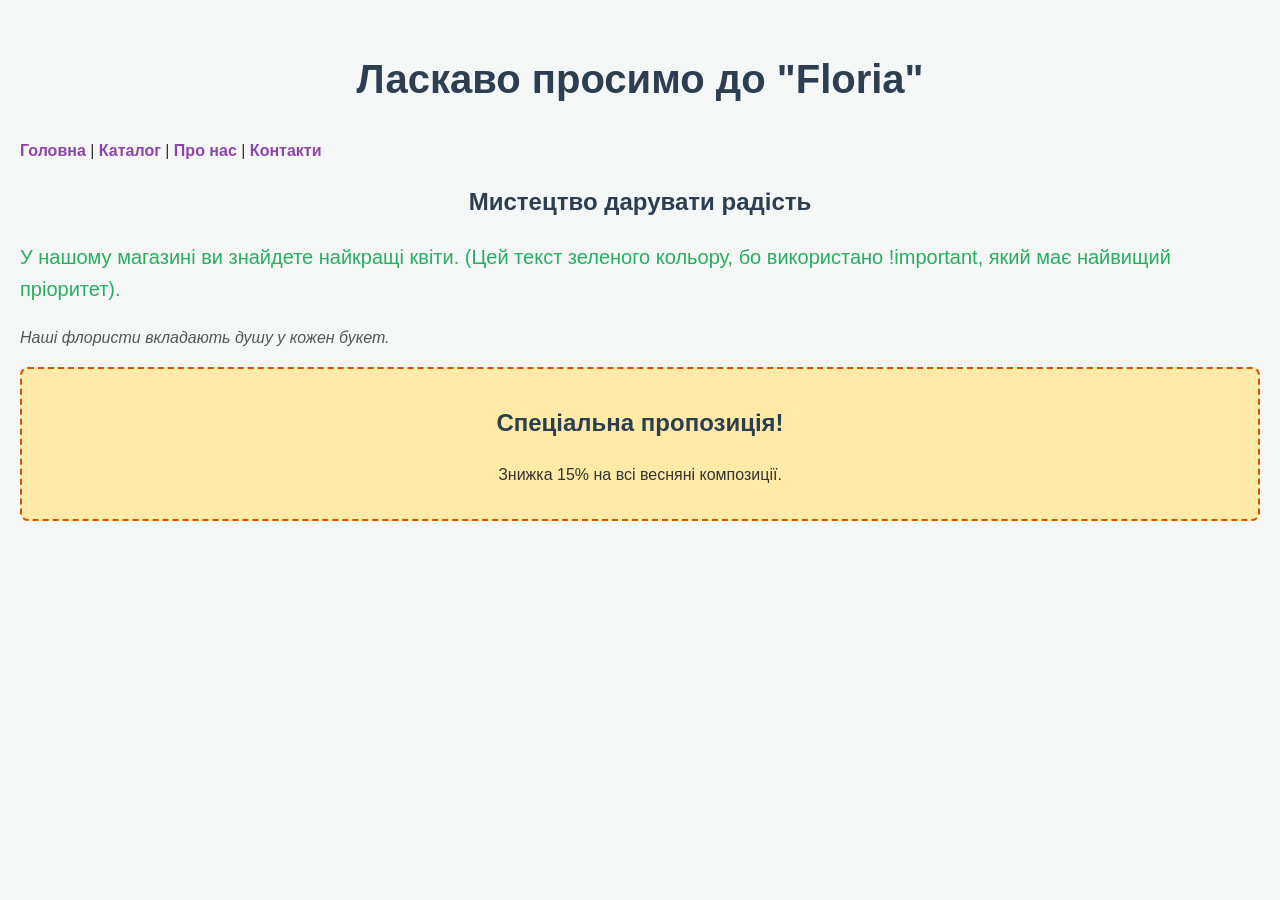
==== index.html @ 9856438f "Виконано Лабораторну 3: додано CSS стилі, налаштовано таблиці та списки" ====
<!DOCTYPE html>
<html lang="uk">
<head>
    <meta charset="UTF-8">
    <meta name="author" content="Бєляєв Родіон">
    <title>Головна — Floria</title>
    
    <link rel="stylesheet" href="style.css">
    
    <style>
        a {
            color: #8e44ad; /* Робимо посилання фіолетовими тільки на цій сторінці */
        }
    </style>
</head>
<body>
    <header>
        <h1>Ласкаво просимо до "Floria"</h1>
        <nav>
            <a href="index.html">Головна</a> | 
            <a href="catalog.html">Каталог</a> | 
            <a href="about.html">Про нас</a> | 
            <a href="contacts.html">Контакти</a>
        </nav>
    </header>
    <main>
        <section>
            <h2>Мистецтво дарувати радість</h2>
            
            <p style="color: #27ae60 !important; font-size: 20px;">
                У нашому магазині ви знайдете найкращі квіти. (Цей текст зеленого кольору, бо використано !important, який має найвищий пріоритет).
            </p>
            
            <p class="highlight-text">Наші флористи вкладають душу у кожен букет.</p>
        </section>

        <section id="special-offer">
            <h2>Спеціальна пропозиція!</h2>
            <p>Знижка 15% на всі весняні композиції.</p>
        </section>
    </main>
</body>
</html>
---- style.css ----
/* =========================================
   ЗАВДАННЯ 1: Базові стилі та селектори
   ========================================= */

/* Селектор тегу (налаштування фону та тіла сторінки) */
body {
    background-color: #f4f7f6; /* Колір фону */
    font-family: 'Segoe UI', Tahoma, Geneva, Verdana, sans-serif; /* Шрифт */
    line-height: 1.6; /* Міжрядковий інтервал */
    color: #333333;
    margin: 0;
    padding: 20px;
}

/* Селектор заголовків */
h1, h2 {
    text-align: center; /* Вирівнювання по центру */
    color: #2c3e50;
}

h1 {
    font-size: 2.5em; /* Розмір шрифту */
}

/* Зовнішні стилі для посилань */
a {
    color: #2980b9;
    text-decoration: none;
    font-weight: bold;
}

a:hover {
    color: #e74c3c;
    text-decoration: underline;
}

/* Селектор унікального ідентифікатора (ID) */
#special-offer {
    background-color: #ffeaa7;
    border: 2px dashed #d35400;
    padding: 15px;
    border-radius: 8px;
    text-align: center;
}

/* Селектор класу */
.highlight-text {
    font-style: italic;
    color: #555555;
}


/* =========================================
   ЗАВДАННЯ 2: Оформлення списків та таблиць
   ========================================= */

/* Маркований список */
ul {
    list-style-type: square; /* Квадратні маркери */
    background-color: #e8f4f8; /* Фон списку */
    padding: 20px 40px; /* Заповнення (внутрішні відступи) */
    margin: 15px 0; /* Поля (зовнішні відступи) */
    border-left: 5px solid #3498db; /* Межа зліва */
}

/* Нумерований список */
ol {
    background-color: #fff3e0;
    padding: 20px 40px;
    border: 1px solid #ffb74d; /* Суцільна межа */
    border-radius: 8px;
}

/* Список визначень */
dl {
    margin: 20px 0;
    padding: 15px;
    background-color: #e8f5e9;
    border: 2px solid #4caf50;
}

/* Таблиця */
table {
    width: 80%;
    margin: 20px auto;
    border-collapse: collapse; /* Об'єднання подвійних ліній сітки */
    background-color: #ffffff;
    box-shadow: 0 4px 8px rgba(0,0,0,0.1);
}

th, td {
    border: 1px solid #bdc3c7; /* Межі комірок */
    padding: 15px; /* Заповнення комірок */
    text-align: center;
}

th {
    background-color: #34495e; /* Фон шапки таблиці */
    color: #ffffff;
    font-size: 1.2em;
}
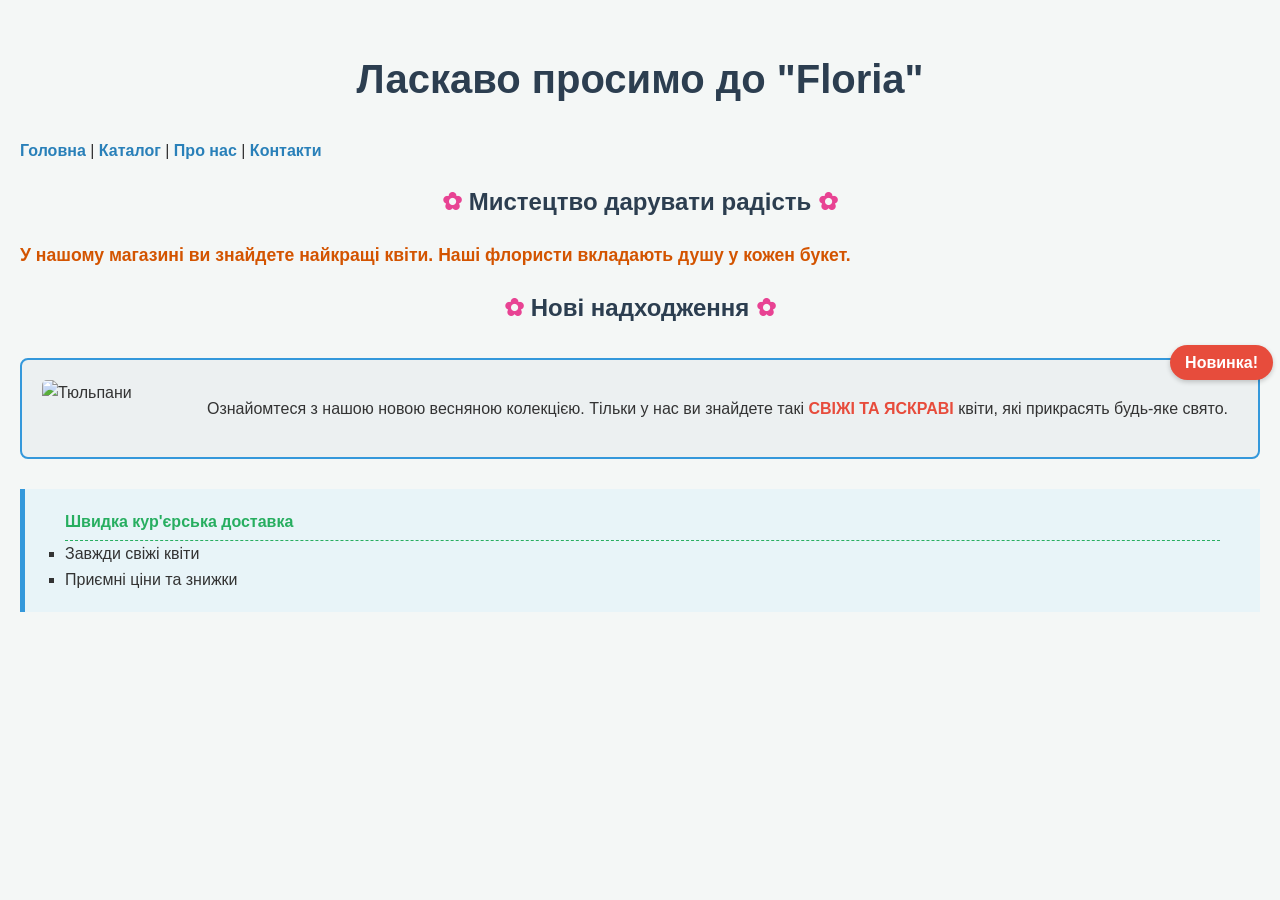
==== commit f06d2625: "Виконано Лабораторну 5: додано позиціонування, float, псевдокласи та псевдоелементи" ====
--- a/index.html
+++ b/index.html
@@ -26,17 +26,30 @@
     <main>
         <section>
             <h2>Мистецтво дарувати радість</h2>
-            
-            <p style="color: #27ae60 !important; font-size: 20px;">
-                У нашому магазині ви знайдете найкращі квіти. (Цей текст зеленого кольору, бо використано !important, який має найвищий пріоритет).
-            </p>
-            
-            <p class="highlight-text">Наші флористи вкладають душу у кожен букет.</p>
+            <p>У нашому магазині ви знайдете найкращі квіти. Наші флористи вкладають душу у кожен букет.</p>
         </section>
 
-        <section id="special-offer">
-            <h2>Спеціальна пропозиція!</h2>
-            <p>Знижка 15% на всі весняні композиції.</p>
+        <section class="new-arrivals">
+            <h2>Нові надходження</h2>
+            
+            <div class="promo-box">
+                <div class="badge">Новинка!</div>
+                
+                <img src="tulips.jpg" class="float-img" alt="Тюльпани">
+                
+                <p>
+                    Ознайомтеся з нашою новою весняною колекцією. Тільки у нас ви знайдете такі 
+                    <span class="text-accent">свіжі та яскраві</span> 
+                    квіти, які прикрасять будь-яке свято.
+                </p>
+                <div class="clearfix"></div>
+            </div>
+
+            <ul class="features-list">
+                <li>Швидка кур'єрська доставка</li>
+                <li>Завжди свіжі квіти</li>
+                <li>Приємні ціни та знижки</li>
+            </ul>
         </section>
     </main>
 </body>
--- a/style.css
+++ b/style.css
@@ -98,4 +98,119 @@
     background-color: #34495e; /* Фон шапки таблиці */
     color: #ffffff;
     font-size: 1.2em;
+} /* =========================================
+   ЗАВДАННЯ 1: Складні селектори (Лаба 4)
+   ========================================= */
+
+/* 1. СУСІДНІЙ СЕЛЕКТОР (+) 
+   Застосується ТІЛЬКИ до абзацу <p>, який йде ОДРАЗУ після <h2> */
+h2 + p {
+    font-weight: bold;
+    color: #d35400; /* Зробимо його помаранчевим і жирним */
+    font-size: 1.1em;
+}
+
+/* 2. ДОЧІРНІЙ СЕЛЕКТОР (>) 
+   Застосується ТІЛЬКИ до <p>, які є прямими нащадками (дітьми) .team-container */
+.team-container > p {
+    background-color: #e8f8f5;
+    border-left: 5px solid #1abc9c;
+    padding: 10px;
+    font-size: 18px;
+}
+
+/* 3. КОНТЕКСТНИЙ СЕЛЕКТОР (пробіл) 
+   Застосується до ВСІХ <p> всередині .team-container, незалежно від глибини (як дочірніх, так і тих, що в .inner-box) */
+.team-container p {
+    font-family: 'Courier New', Courier, monospace; /* Змінюємо шрифт для всіх абзаців у блоці */
+    margin-bottom: 10px;
+}
+
+.inner-box {
+    border: 1px dashed #bdc3c7;
+    padding: 15px;
+    margin-top: 15px;
+}
+/* =========================================
+   ЗАВДАННЯ 1: Блочні, рядкові елементи та позиціонування (Лаба 5)
+   ========================================= */
+
+/* Рядковий елемент (inline) */
+span.text-accent {
+    color: #e74c3c;
+    font-weight: bold;
+    text-transform: uppercase;
+}
+
+/* Блочний елемент - ВІДНОСНЕ позиціонування (relative) 
+   Він залишається на своєму місці, але стає "системою координат" для дочірніх абсолютних елементів */
+.promo-box {
+    position: relative;
+    border: 2px solid #3498db;
+    padding: 20px;
+    margin: 30px 0;
+    background-color: #ecf0f1;
+    border-radius: 8px;
+}
+
+/* Блочний елемент - АБСОЛЮТНЕ позиціонування (absolute) 
+   Він "виривається" зі стандартного потоку і позиціонується відносно .promo-box */
+.badge {
+    position: absolute;
+    top: -15px; /* Виступає за верхній край на 15 пікселів */
+    right: -15px; /* Виступає за правий край на 15 пікселів */
+    background-color: #e74c3c;
+    color: white;
+    padding: 5px 15px;
+    border-radius: 20px;
+    font-weight: bold;
+    box-shadow: 0 2px 5px rgba(0,0,0,0.2);
+}
+
+/* ПЛАВАЮЧИЙ елемент (float) */
+.float-img {
+    float: left; /* Притискається до лівого краю, а текст обтікає його праворуч */
+    margin-right: 15px;
+    margin-bottom: 10px;
+    width: 150px;
+    border-radius: 5px;
+}
+
+/* Очищення обтікання (щоб текст нижче не налазив на плаваючий елемент) */
+.clearfix {
+    clear: both;
+}
+
+/* =========================================
+   Псевдокласи для посилань (на прикладі навігації)
+   ========================================= */
+nav a:link { color: #2980b9; } /* Не відвідане посилання */
+nav a:visited { color: #8e44ad; } /* Відвідане посилання */
+nav a:hover { color: #c0392b; text-decoration: underline; } /* При наведенні курсору */
+nav a:active { color: #f39c12; } /* У момент кліку */
+
+/* =========================================
+   Псевдокласи структурні (:first-child)
+   ========================================= */
+/* Застосовується ТІЛЬКИ до першого елемента <li> у списку .features-list */
+.features-list li:first-child {
+    font-weight: bold;
+    color: #27ae60;
+    list-style-type: none; /* Прибираємо маркер для першого елемента */
+    padding-bottom: 5px;
+    border-bottom: 1px dashed #27ae60;
+}
+
+/* =========================================
+   Псевдоелементи (:before, :after)
+   ========================================= */
+/* Додає декоративні іконки перед і після тексту у всіх заголовках h2 */
+h2::before {
+    content: "✿ ";
+    color: #e84393;
+}
+
+h2::after {
+    content: " ✿";
+    color: #e84393;
 }
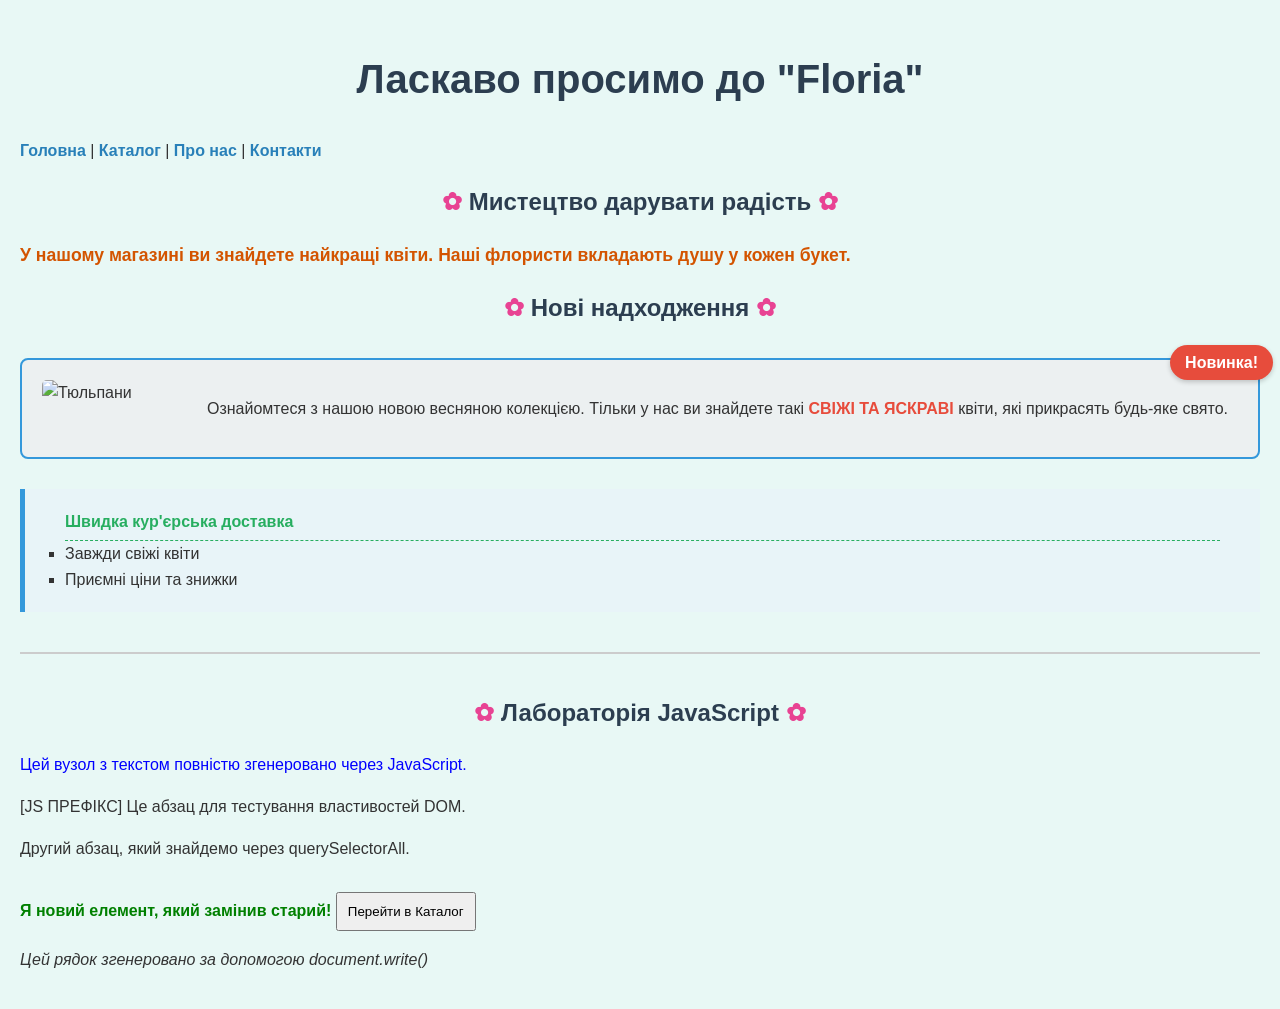
==== commit e15cd0a8: "Виконано Лабораторну 6: додано JavaScript, DOM маніпуляції та BOM" ====
--- a/index.html
+++ b/index.html
@@ -51,6 +51,30 @@
                 <li>Приємні ціни та знижки</li>
             </ul>
         </section>
+        <section id="js-zone" style="margin-top: 40px; border-top: 2px solid #ccc; padding-top: 20px;">
+            <h2 id="js-title">Лабораторія JavaScript</h2>
+            <p class="js-para">Це абзац для тестування властивостей DOM.</p>
+            <p class="js-para">Другий абзац, який знайдемо через querySelectorAll.</p>
+            
+            <div id="replace-box">Цей блок скоро буде замінено магією JS.</div>
+            <div id="remove-box">Цей блок буде безслідно видалено.</div>
+            
+            <button id="redirect-btn" style="margin-top: 15px; padding: 10px;">Перейти в Каталог</button>
+        </section>
+
+        <script>
+            // Використання document.write (пишемо прямо в потік HTML)
+            document.write("<p><em>Цей рядок згенеровано за допомогою document.write()</em></p>");
+            
+            // Завдання: alert, confirm, prompt
+            if (confirm("Бажаєте запустити скрипти на цій сторінці?")) {
+                let guestName = prompt("Як до вас звертатися?", "Гість");
+                alert("Вітаємо, " + guestName + "! JS успішно активовано.");
+            } else {
+                alert("Скрипти працюватимуть у фоновому режимі.");
+            }
+        </script>
     </main>
+    <script src="script.js"></script>
 </body>
 </html>
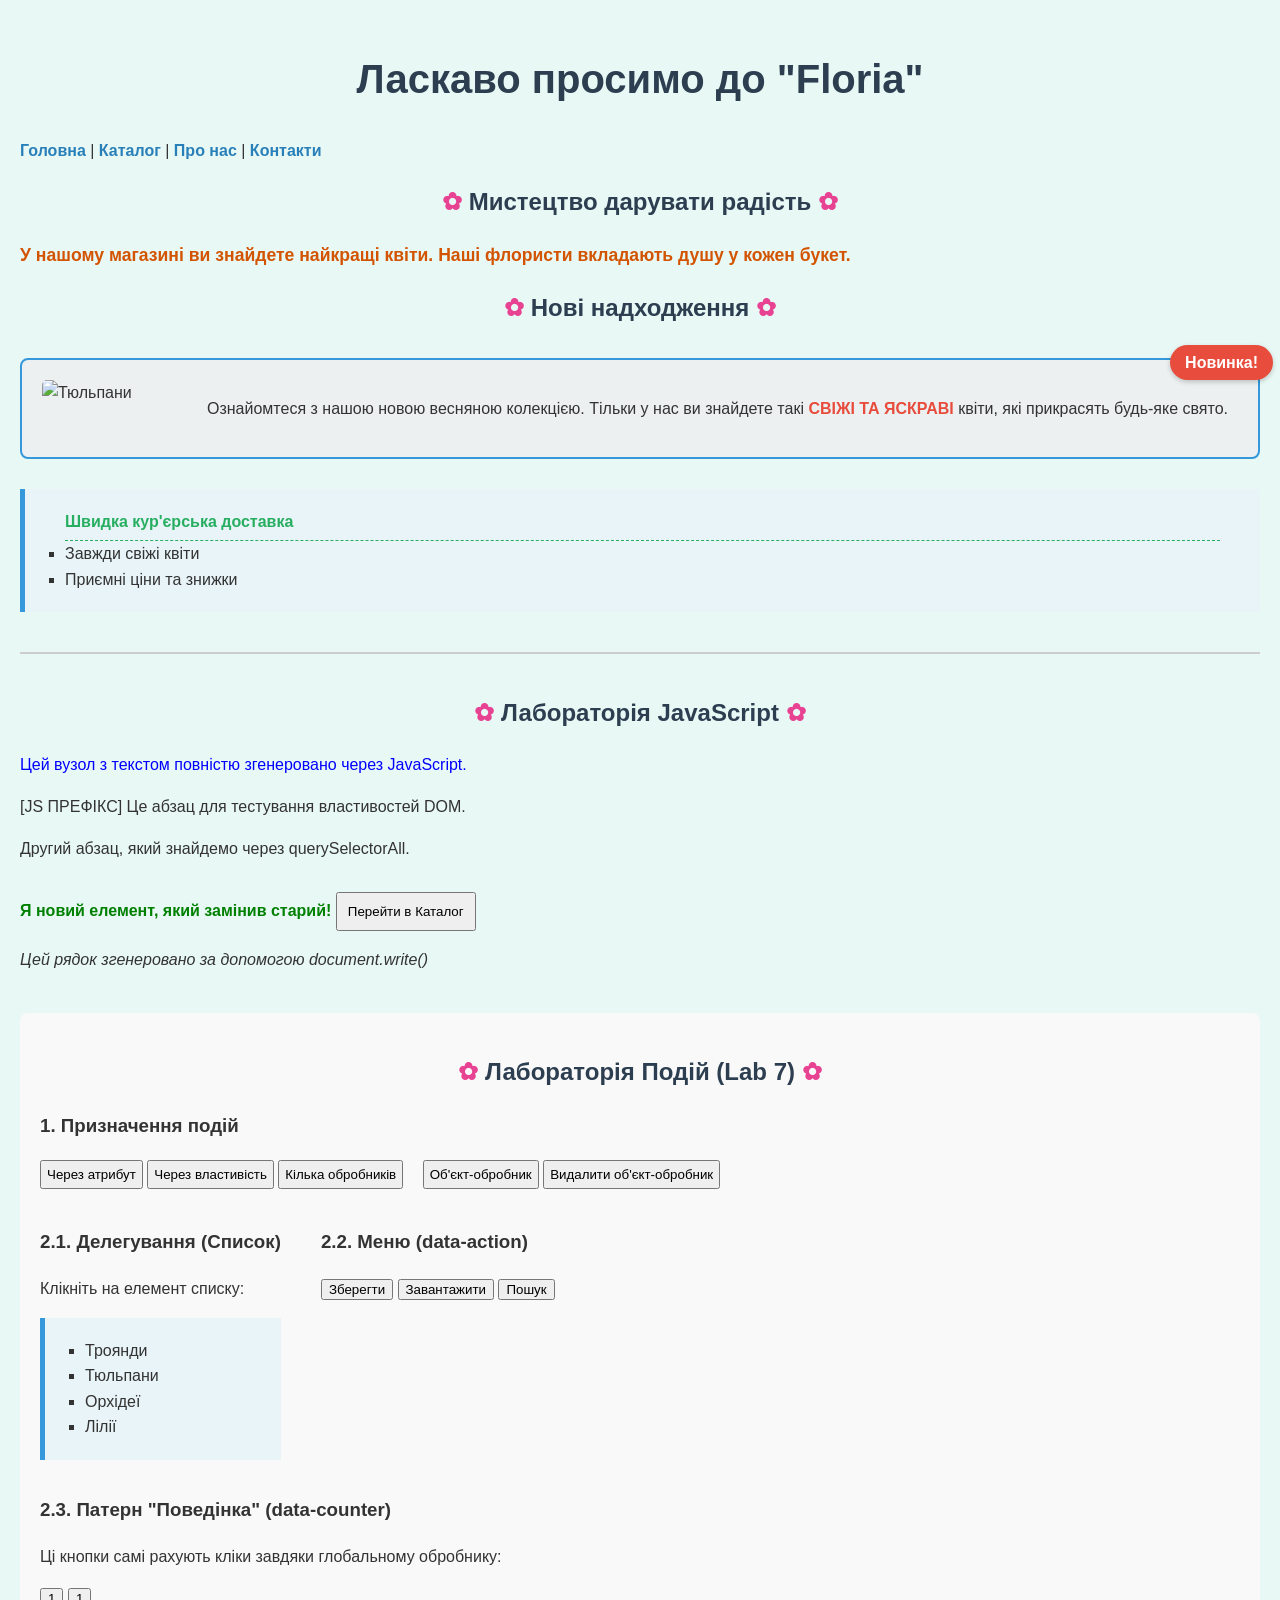
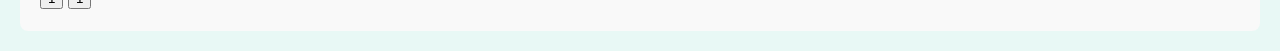
==== commit d659e5c2: "Виконано Лабораторну 7: події, обробники та делегування" ====
--- a/index.html
+++ b/index.html
@@ -74,6 +74,48 @@
                 alert("Скрипти працюватимуть у фоновому режимі.");
             }
         </script>
+        <section id="events-zone" style="margin-top: 40px; padding: 20px; background-color: #f9f9f9; border-radius: 8px;">
+            <h2>Лабораторія Подій (Lab 7)</h2>
+
+            <div style="margin-bottom: 20px;">
+                <h3>1. Призначення подій</h3>
+                <button onclick="inlineHandler()" style="padding: 5px;">Через атрибут</button>
+                <button id="btn-prop" style="padding: 5px;">Через властивість</button>
+                <button id="btn-multi" style="padding: 5px;">Кілька обробників</button>
+                
+                <button id="btn-obj" style="padding: 5px; margin-left: 15px;">Об'єкт-обробник</button>
+                <button id="btn-remove-obj" style="padding: 5px;">Видалити об'єкт-обробник</button>
+            </div>
+
+            <div style="display: flex; gap: 40px;">
+                <div>
+                    <h3>2.1. Делегування (Список)</h3>
+                    <p>Клікніть на елемент списку:</p>
+                    <ul id="flowers-list" style="cursor: pointer; user-select: none;">
+                        <li>Троянди</li>
+                        <li>Тюльпани</li>
+                        <li>Орхідеї</li>
+                        <li>Лілії</li>
+                    </ul>
+                </div>
+
+                <div>
+                    <h3>2.2. Меню (data-action)</h3>
+                    <div id="action-menu">
+                        <button data-action="save">Зберегти</button>
+                        <button data-action="load">Завантажити</button>
+                        <button data-action="search">Пошук</button>
+                    </div>
+                </div>
+            </div>
+
+            <div style="margin-top: 20px;">
+                <h3>2.3. Патерн "Поведінка" (data-counter)</h3>
+                <p>Ці кнопки самі рахують кліки завдяки глобальному обробнику:</p>
+                <button data-counter>1</button>
+                <button data-counter>1</button>
+            </div>
+        </section>
     </main>
     <script src="script.js"></script>
 </body>
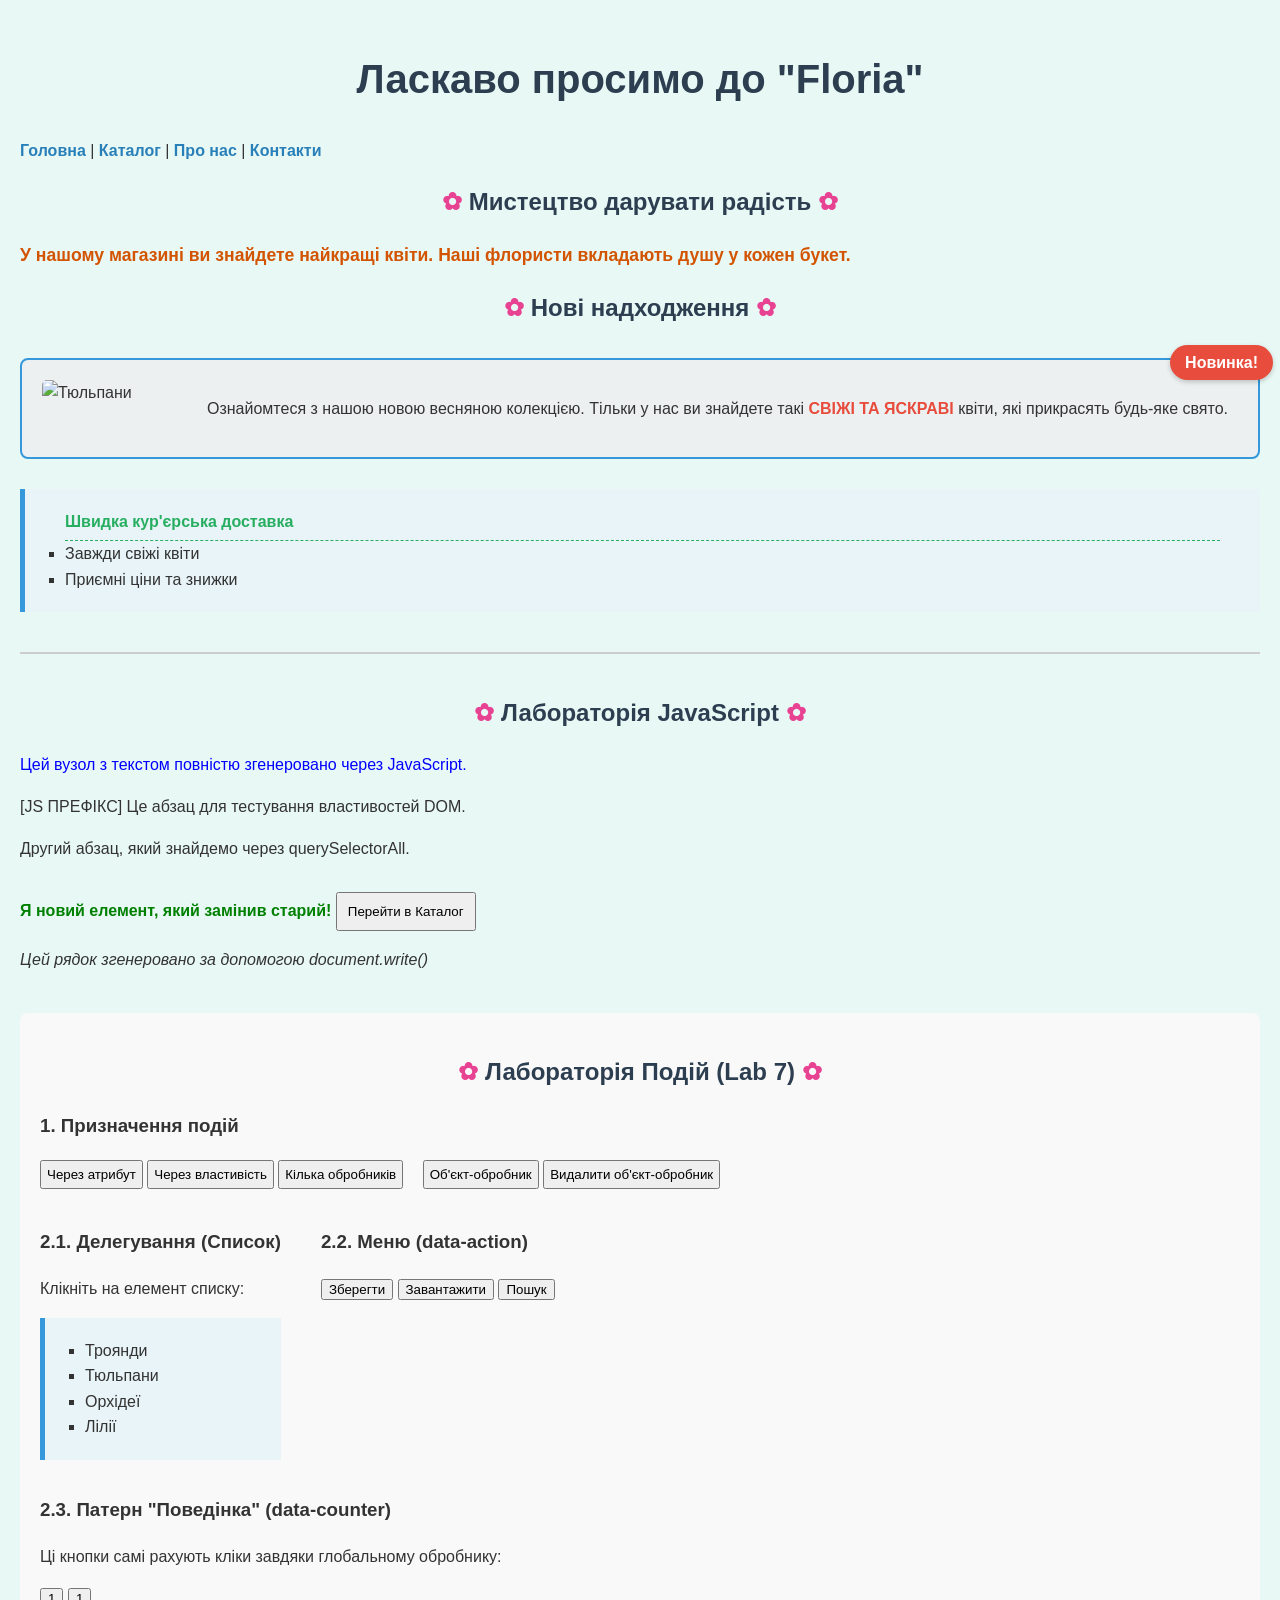
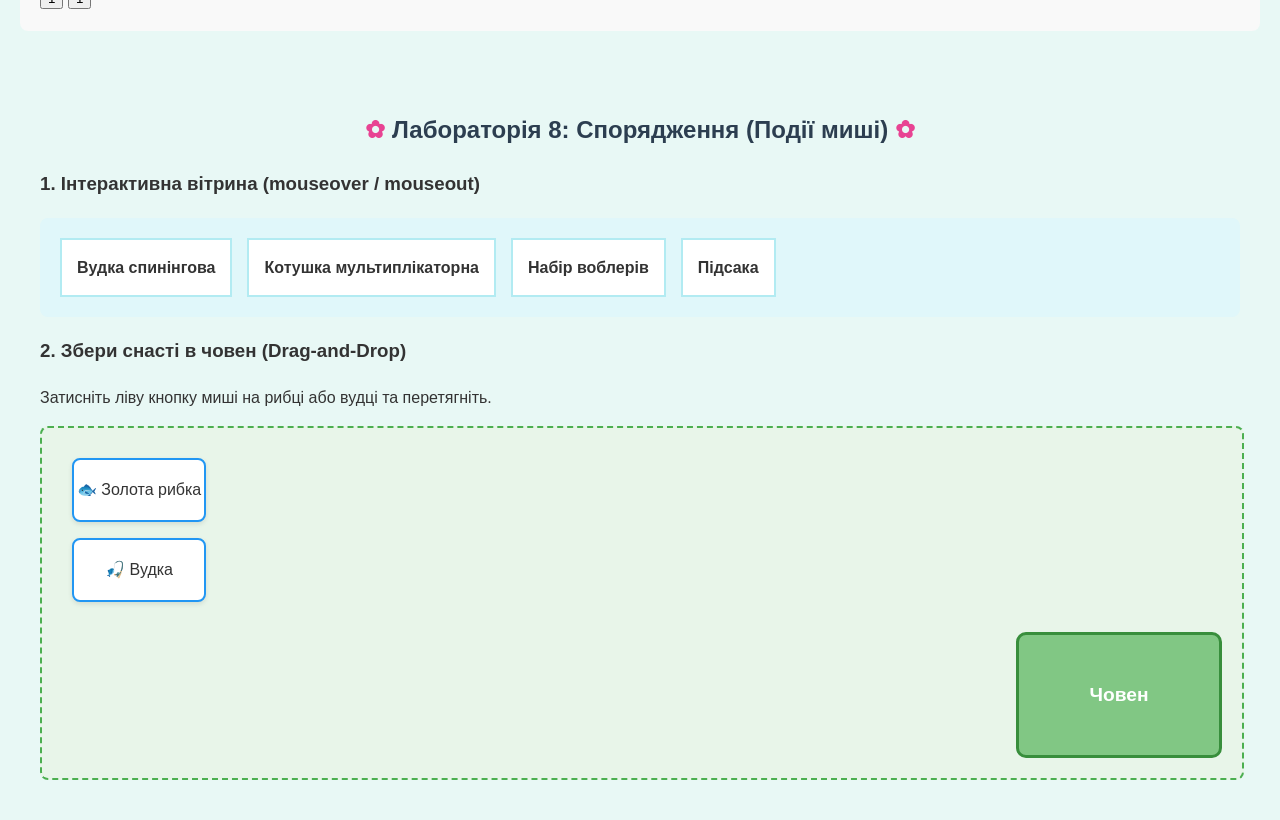
==== commit 6bd439d0: "Виконано Лабораторну 8: події миші та власна реалізація Drag-and-Drop" ====
--- a/index.html
+++ b/index.html
@@ -119,4 +119,24 @@
     </main>
     <script src="script.js"></script>
 </body>
+<section id="mouse-events-zone" style="margin-top: 40px; padding: 20px;">
+            <h2>Лабораторія 8: Спорядження (Події миші)</h2>
+            
+            <h3>1. Інтерактивна вітрина (mouseover / mouseout)</h3>
+            <div id="tackle-grid" class="tackle-grid">
+                <div class="tackle-item">Вудка спинінгова</div>
+                <div class="tackle-item">Котушка мультиплікаторна</div>
+                <div class="tackle-item">Набір воблерів</div>
+                <div class="tackle-item">Підсака</div>
+            </div>
+
+            <h3>2. Збери снасті в човен (Drag-and-Drop)</h3>
+            <p>Затисніть ліву кнопку миші на рибці або вудці та перетягніть.</p>
+            
+            <div id="drag-container" class="drag-container">
+                <div id="boat-zone" class="boat-zone">Човен</div>
+                <div id="draggable-fish" class="draggable-item">🐟 Золота рибка</div>
+                <div id="draggable-rod" class="draggable-item">🎣 Вудка</div>
+            </div>
+        </section>
 </html>
--- a/style.css
+++ b/style.css
@@ -213,4 +213,85 @@
 h2::after {
     content: " ✿";
     color: #e84393;
-}+}
+/* Клас для підсвічування елементів списку (Лаба 7) */
+.highlight {
+    background-color: #f1c40f;
+    font-weight: bold;
+    color: #2c3e50;
+    transition: 0.3s;
+}
+/* =========================================
+   ЛАБОРАТОРНА 8: Події миші
+   ========================================= */
+
+/* Стилі для вітрини */
+.tackle-grid { 
+    display: flex; 
+    gap: 15px; 
+    padding: 20px; 
+    background: #e0f7fa; 
+    border-radius: 8px;
+}
+.tackle-item { 
+    padding: 15px; 
+    background: white; 
+    border: 2px solid #b2ebf2; 
+    cursor: pointer; 
+    transition: all 0.3s ease; 
+    font-weight: bold;
+}
+/* Клас, який додаватиметься через JS при наведенні */
+.hover-active { 
+    background: #ffcc80; 
+    transform: translateY(-5px); 
+    box-shadow: 0 4px 10px rgba(0,0,0,0.2); 
+    border-color: #f57c00;
+}
+
+/* Стилі для Drag-and-Drop */
+.drag-container { 
+    position: relative; 
+    width: 100%; 
+    height: 350px; 
+    background: #e8f5e9; 
+    border: 2px dashed #4caf50; 
+    border-radius: 8px;
+    margin-top: 15px;
+    overflow: hidden; /* Щоб елементи не вилітали за межі блоку (опціонально) */
+}
+.boat-zone { 
+    position: absolute; 
+    bottom: 20px; 
+    right: 20px; 
+    width: 200px; 
+    height: 120px; 
+    background: #81c784; 
+    text-align: center; 
+    line-height: 120px; 
+    border-radius: 10px; 
+    color: white; 
+    font-size: 1.2em;
+    font-weight: bold;
+    border: 3px solid #388e3c;
+}
+.draggable-item { 
+    position: absolute; 
+    width: 130px; 
+    height: 60px; 
+    background: #fff; 
+    border: 2px solid #2196f3; 
+    border-radius: 8px; 
+    display: flex; 
+    align-items: center; 
+    justify-content: center; 
+    cursor: grab; 
+    user-select: none; /* Заборона виділення тексту при перетягуванні */
+    z-index: 10; 
+    box-shadow: 0 2px 5px rgba(0,0,0,0.1);
+}
+.draggable-item:active { cursor: grabbing; }
+
+/* Початкові позиції перетягуваних елементів */
+#draggable-fish { top: 30px; left: 30px; }
+#draggable-rod { top: 110px; left: 30px; }
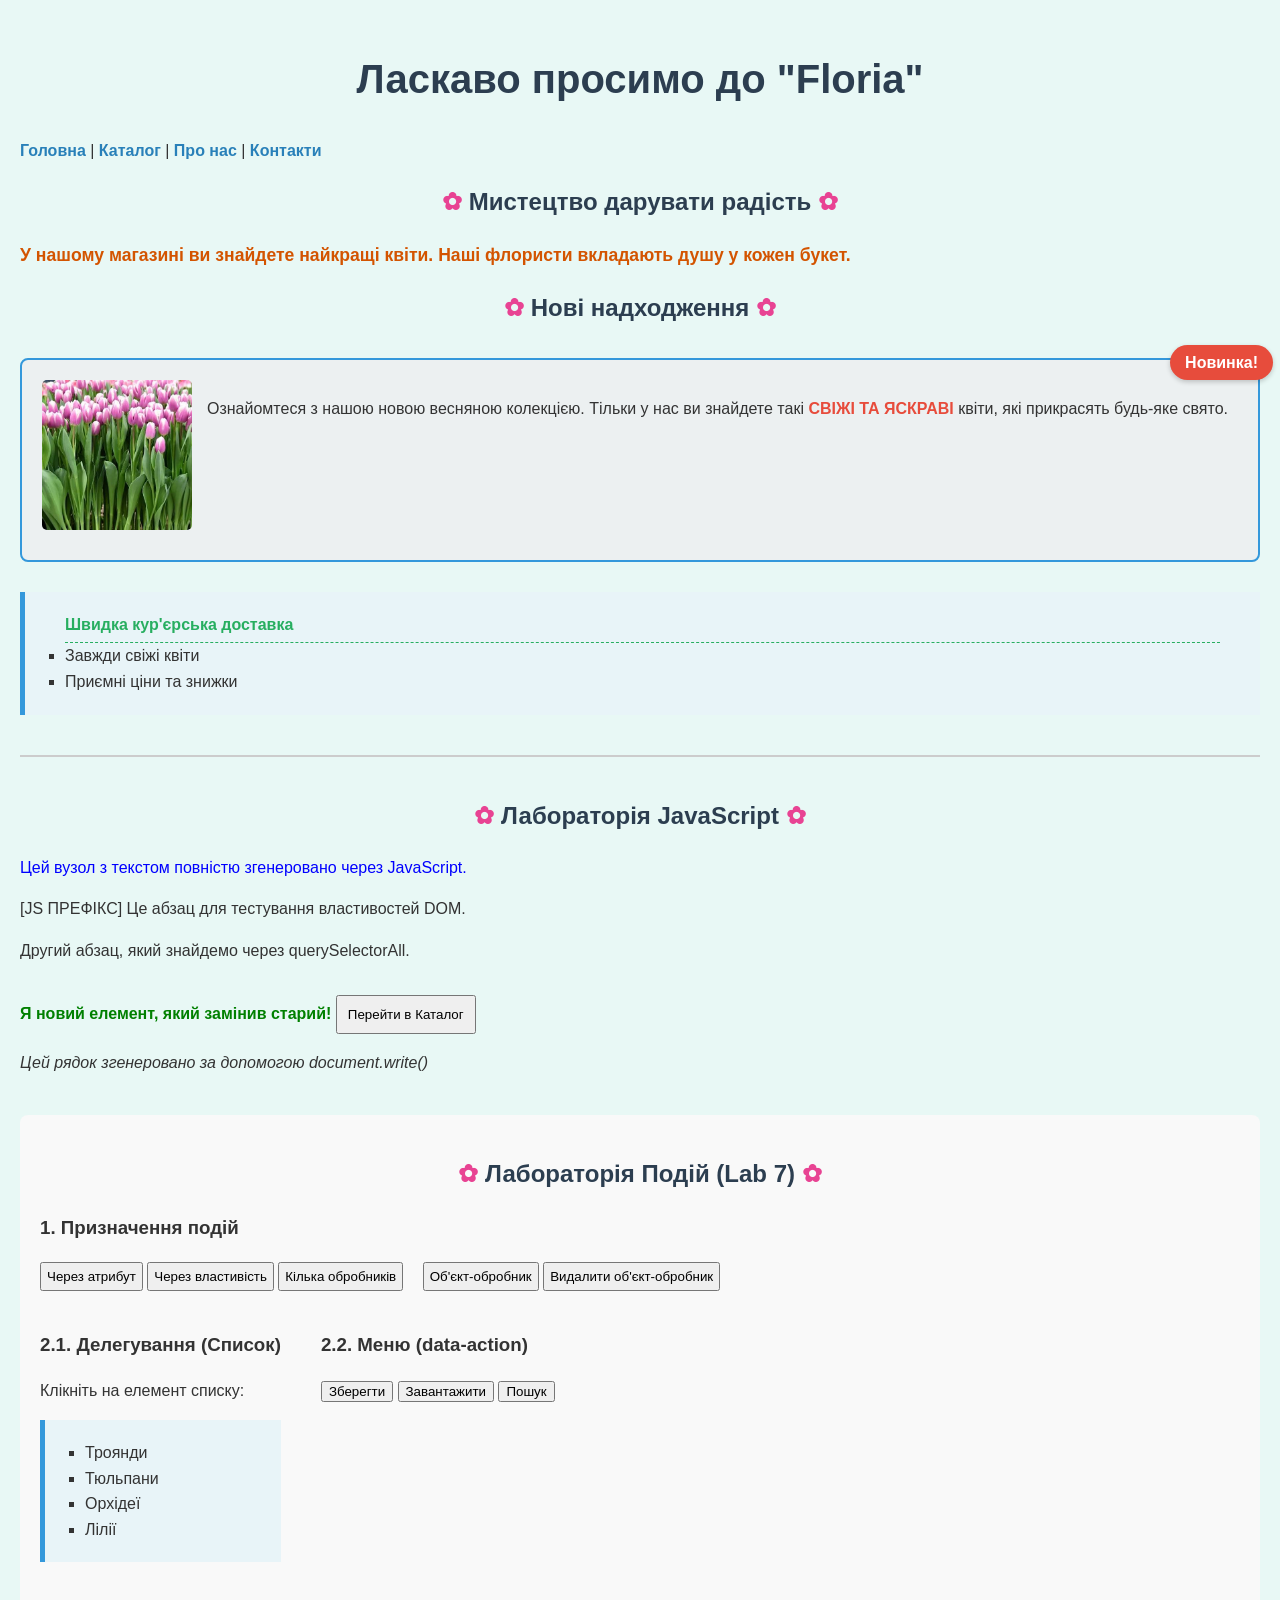
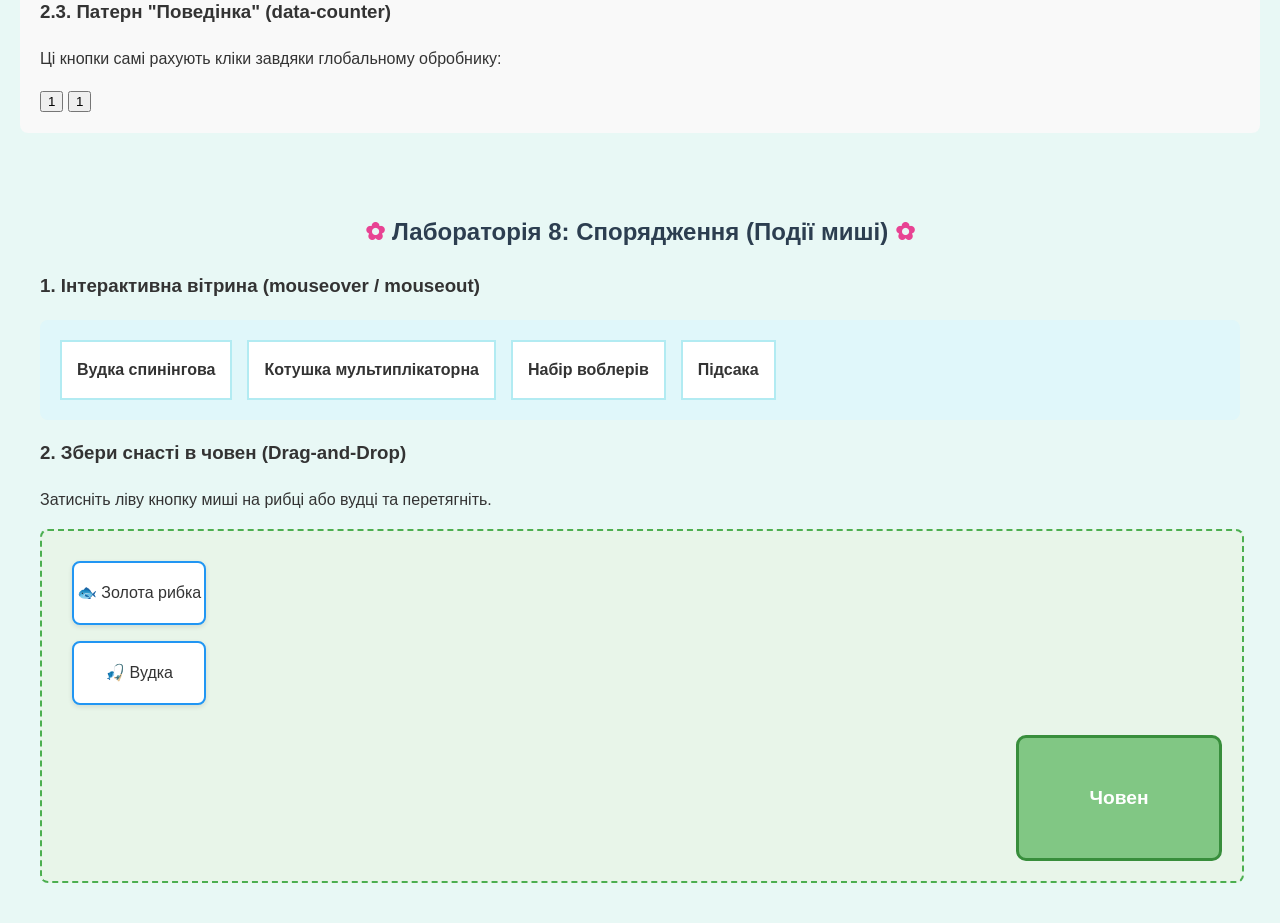
==== commit 00a5ea13: "fix" ====
--- a/index.html
+++ b/index.html
@@ -116,10 +116,7 @@
                 <button data-counter>1</button>
             </div>
         </section>
-    </main>
-    <script src="script.js"></script>
-</body>
-<section id="mouse-events-zone" style="margin-top: 40px; padding: 20px;">
+        <section id="mouse-events-zone" style="margin-top: 40px; padding: 20px;">
             <h2>Лабораторія 8: Спорядження (Події миші)</h2>
             
             <h3>1. Інтерактивна вітрина (mouseover / mouseout)</h3>
@@ -139,4 +136,7 @@
                 <div id="draggable-rod" class="draggable-item">🎣 Вудка</div>
             </div>
         </section>
+    </main>
+    <script src="script.js"></script>
+</body>
 </html>
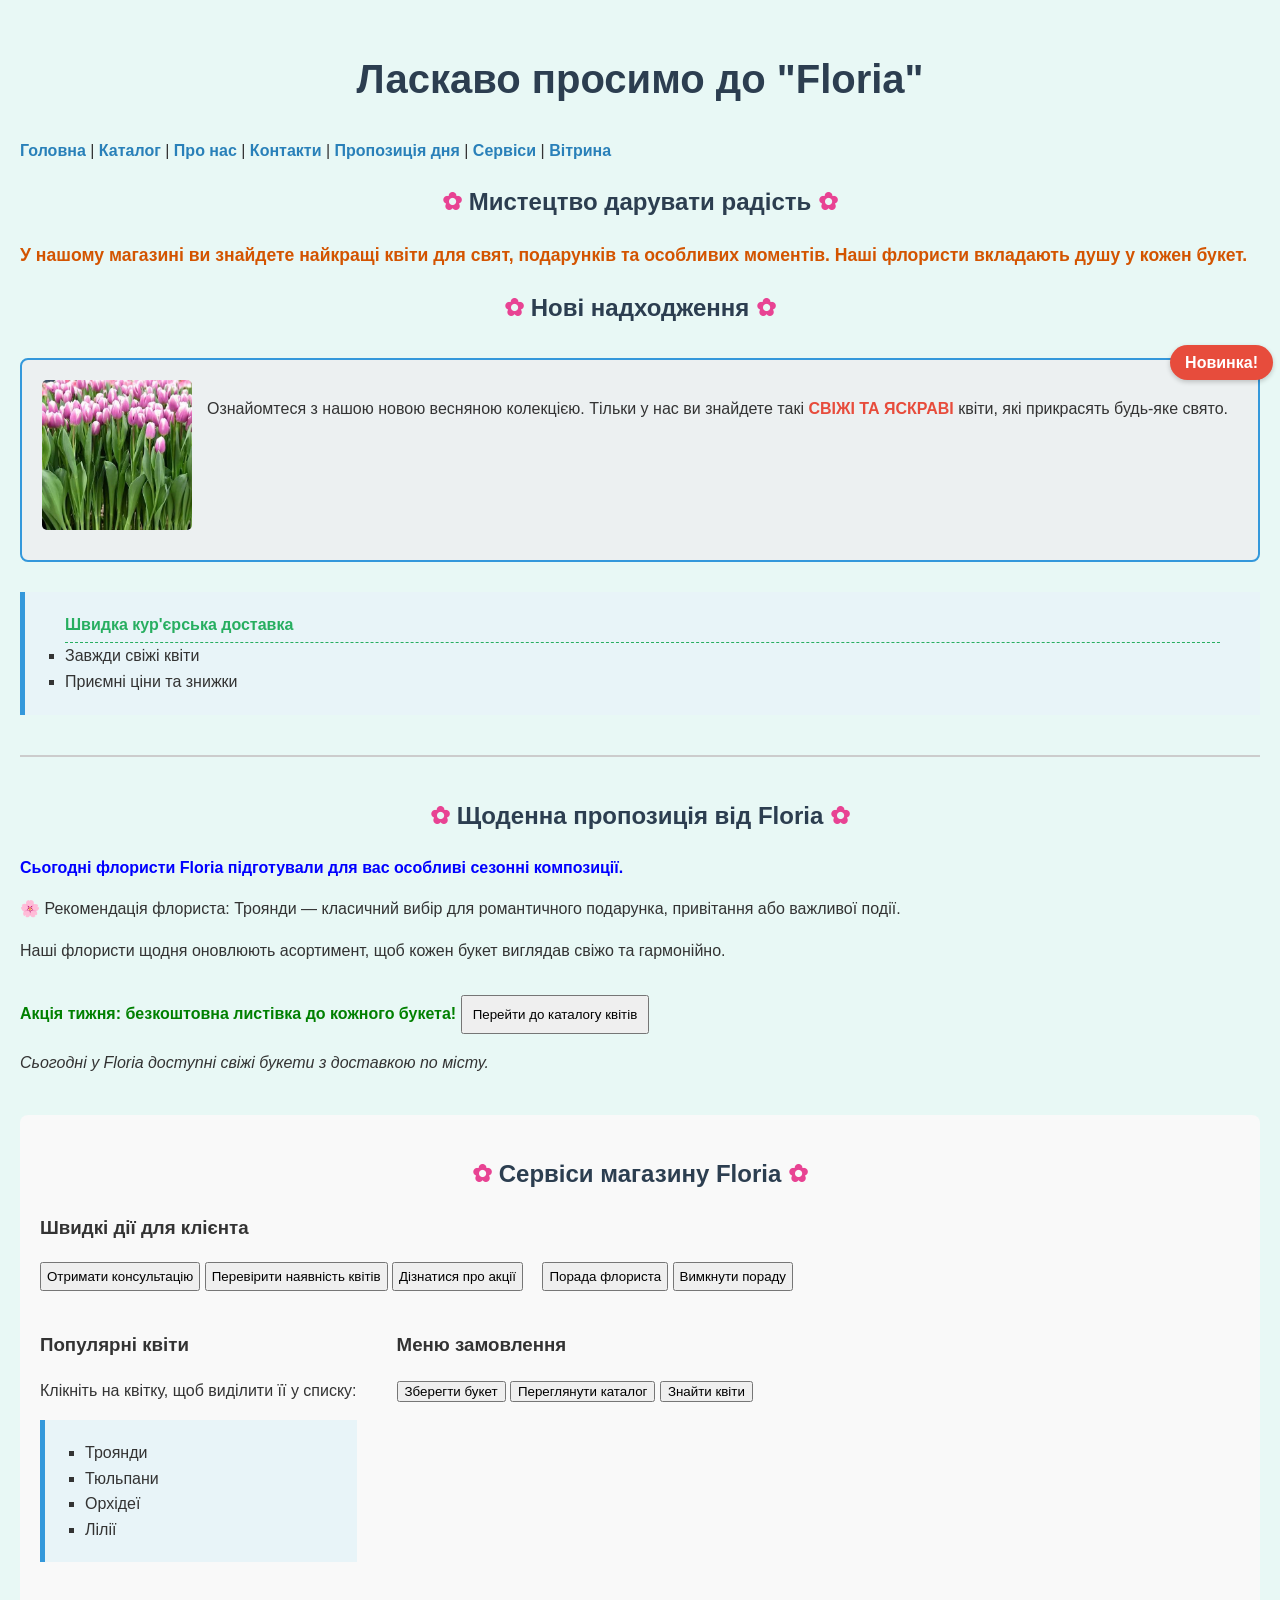
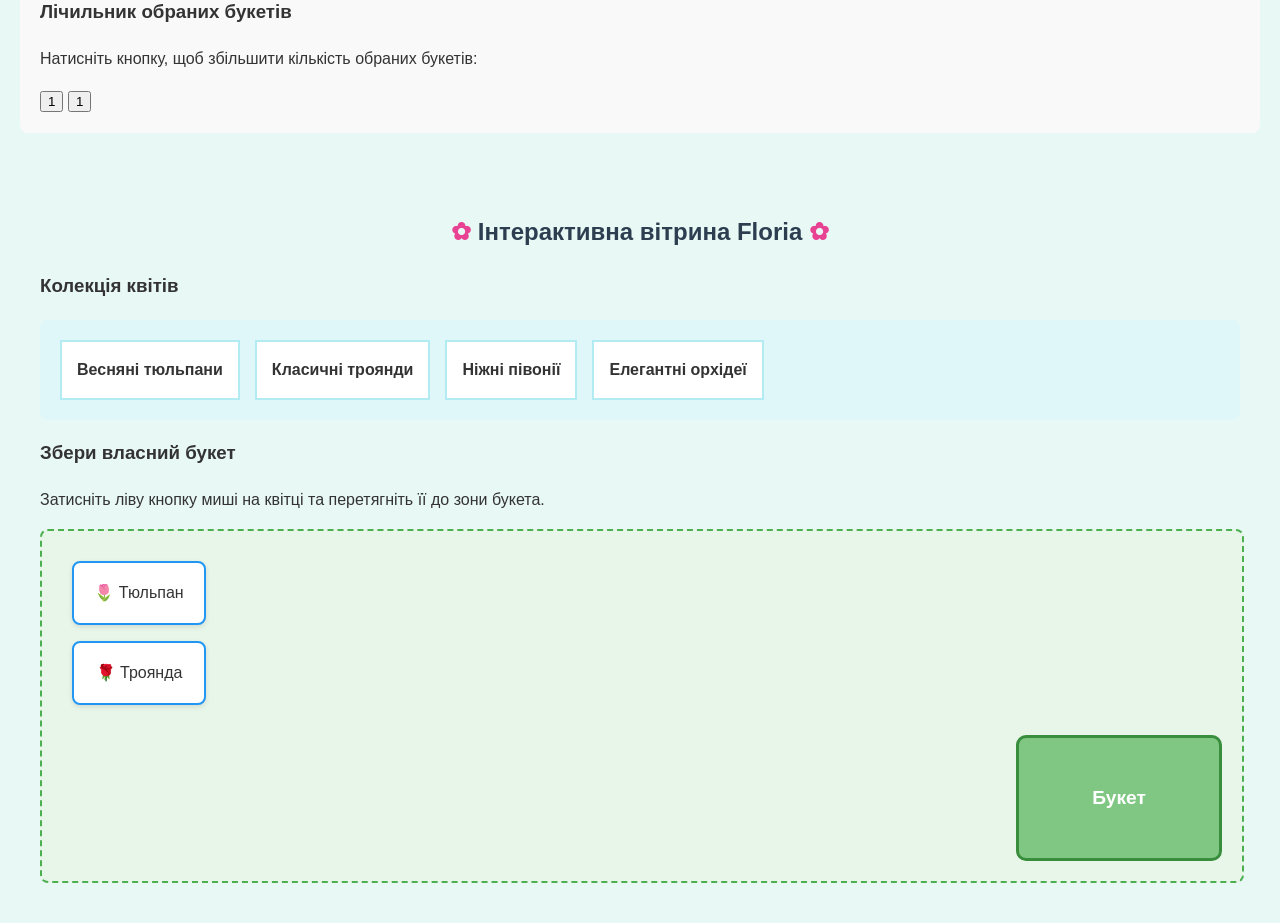
==== commit 1b3892a3: "Final version" ====
--- a/index.html
+++ b/index.html
@@ -1,17 +1,21 @@
 <!DOCTYPE html>
+
 <html lang="uk">
 <head>
     <meta charset="UTF-8">
     <meta name="author" content="Бєляєв Родіон">
     <title>Головна — Floria</title>
-    
-    <link rel="stylesheet" href="style.css">
-    
-    <style>
-        a {
-            color: #8e44ad; /* Робимо посилання фіолетовими тільки на цій сторінці */
-        }
-    </style>
+
+
+<link rel="stylesheet" href="style.css">
+
+<style>
+    a {
+        color: #8e44ad;
+    }
+</style>
+
+
 </head>
 <body>
     <header>
@@ -20,123 +24,169 @@
             <a href="index.html">Головна</a> | 
             <a href="catalog.html">Каталог</a> | 
             <a href="about.html">Про нас</a> | 
-            <a href="contacts.html">Контакти</a>
+            <a href="contacts.html">Контакти</a> |
+            <a href="#js-zone">Пропозиція дня</a> |
+            <a href="#events-zone">Сервіси</a> |
+            <a href="#mouse-events-zone">Вітрина</a>
         </nav>
     </header>
-    <main>
-        <section>
-            <h2>Мистецтво дарувати радість</h2>
-            <p>У нашому магазині ви знайдете найкращі квіти. Наші флористи вкладають душу у кожен букет.</p>
-        </section>
 
-        <section class="new-arrivals">
-            <h2>Нові надходження</h2>
+
+<main>
+    <section>
+        <h2>Мистецтво дарувати радість</h2>
+        <p>
+            У нашому магазині ви знайдете найкращі квіти для свят, подарунків та особливих моментів.
+            Наші флористи вкладають душу у кожен букет.
+        </p>
+    </section>
+
+    <section class="new-arrivals">
+        <h2>Нові надходження</h2>
+        
+        <div class="promo-box">
+            <div class="badge">Новинка!</div>
             
-            <div class="promo-box">
-                <div class="badge">Новинка!</div>
-                
-                <img src="tulips.jpg" class="float-img" alt="Тюльпани">
-                
-                <p>
-                    Ознайомтеся з нашою новою весняною колекцією. Тільки у нас ви знайдете такі 
-                    <span class="text-accent">свіжі та яскраві</span> 
-                    квіти, які прикрасять будь-яке свято.
-                </p>
-                <div class="clearfix"></div>
+            <img src="tulips.jpg" class="float-img" alt="Тюльпани">
+            
+            <p>
+                Ознайомтеся з нашою новою весняною колекцією. Тільки у нас ви знайдете такі 
+                <span class="text-accent">свіжі та яскраві</span> 
+                квіти, які прикрасять будь-яке свято.
+            </p>
+
+            <div class="clearfix"></div>
+        </div>
+
+        <ul class="features-list">
+            <li>Швидка кур'єрська доставка</li>
+            <li>Завжди свіжі квіти</li>
+            <li>Приємні ціни та знижки</li>
+        </ul>
+    </section>
+
+    <section id="js-zone" style="margin-top: 40px; border-top: 2px solid #ccc; padding-top: 20px;">
+        <h2 id="js-title">Щоденна пропозиція від Floria</h2>
+
+        <p class="js-para">
+            Троянди — класичний вибір для романтичного подарунка, привітання або важливої події.
+        </p>
+
+        <p class="js-para">
+            Наші флористи щодня оновлюють асортимент, щоб кожен букет виглядав свіжо та гармонійно.
+        </p>
+        
+        <div id="replace-box">
+            Найближчим часом тут з'явиться актуальна сезонна пропозиція.
+        </div>
+
+        <div id="remove-box">
+            Тимчасове повідомлення для оновлення сторінки.
+        </div>
+        
+        <button id="redirect-btn" style="margin-top: 15px; padding: 10px;">
+            Перейти до каталогу квітів
+        </button>
+    </section>
+
+    <script>
+        document.write("<p><em>Сьогодні у Floria доступні свіжі букети з доставкою по місту.</em></p>");
+        
+        if (confirm("Бажаєте отримати персональне вітання від Floria?")) {
+            let guestName = prompt("Як до вас звертатися?", "Гість");
+            alert("Вітаємо, " + guestName + "! Раді бачити вас у квітковому магазині Floria.");
+        } else {
+            alert("Ви можете переглянути каталог та обрати букет у будь-який момент.");
+        }
+    </script>
+
+    <section id="events-zone" style="margin-top: 40px; padding: 20px; background-color: #f9f9f9; border-radius: 8px;">
+        <h2>Сервіси магазину Floria</h2>
+
+        <div style="margin-bottom: 20px;">
+            <h3>Швидкі дії для клієнта</h3>
+
+            <button onclick="inlineHandler()" style="padding: 5px;">
+                Отримати консультацію
+            </button>
+
+            <button id="btn-prop" style="padding: 5px;">
+                Перевірити наявність квітів
+            </button>
+
+            <button id="btn-multi" style="padding: 5px;">
+                Дізнатися про акції
+            </button>
+            
+            <button id="btn-obj" style="padding: 5px; margin-left: 15px;">
+                Порада флориста
+            </button>
+
+            <button id="btn-remove-obj" style="padding: 5px;">
+                Вимкнути пораду
+            </button>
+        </div>
+        <div style="display: flex; gap: 40px;">
+            <div>
+                <h3>Популярні квіти</h3>
+                <p>Клікніть на квітку, щоб виділити її у списку:</p>
+
+                <ul id="flowers-list" style="cursor: pointer; user-select: none;">
+                    <li>Троянди</li>
+                    <li>Тюльпани</li>
+                    <li>Орхідеї</li>
+                    <li>Лілії</li>
+                </ul>
             </div>
 
-            <ul class="features-list">
-                <li>Швидка кур'єрська доставка</li>
-                <li>Завжди свіжі квіти</li>
-                <li>Приємні ціни та знижки</li>
-            </ul>
-        </section>
-        <section id="js-zone" style="margin-top: 40px; border-top: 2px solid #ccc; padding-top: 20px;">
-            <h2 id="js-title">Лабораторія JavaScript</h2>
-            <p class="js-para">Це абзац для тестування властивостей DOM.</p>
-            <p class="js-para">Другий абзац, який знайдемо через querySelectorAll.</p>
-            
-            <div id="replace-box">Цей блок скоро буде замінено магією JS.</div>
-            <div id="remove-box">Цей блок буде безслідно видалено.</div>
-            
-            <button id="redirect-btn" style="margin-top: 15px; padding: 10px;">Перейти в Каталог</button>
-        </section>
+            <div>
+                <h3>Меню замовлення</h3>
 
-        <script>
-            // Використання document.write (пишемо прямо в потік HTML)
-            document.write("<p><em>Цей рядок згенеровано за допомогою document.write()</em></p>");
-            
-            // Завдання: alert, confirm, prompt
-            if (confirm("Бажаєте запустити скрипти на цій сторінці?")) {
-                let guestName = prompt("Як до вас звертатися?", "Гість");
-                alert("Вітаємо, " + guestName + "! JS успішно активовано.");
-            } else {
-                alert("Скрипти працюватимуть у фоновому режимі.");
-            }
-        </script>
-        <section id="events-zone" style="margin-top: 40px; padding: 20px; background-color: #f9f9f9; border-radius: 8px;">
-            <h2>Лабораторія Подій (Lab 7)</h2>
-
-            <div style="margin-bottom: 20px;">
-                <h3>1. Призначення подій</h3>
-                <button onclick="inlineHandler()" style="padding: 5px;">Через атрибут</button>
-                <button id="btn-prop" style="padding: 5px;">Через властивість</button>
-                <button id="btn-multi" style="padding: 5px;">Кілька обробників</button>
-                
-                <button id="btn-obj" style="padding: 5px; margin-left: 15px;">Об'єкт-обробник</button>
-                <button id="btn-remove-obj" style="padding: 5px;">Видалити об'єкт-обробник</button>
-            </div>
-
-            <div style="display: flex; gap: 40px;">
-                <div>
-                    <h3>2.1. Делегування (Список)</h3>
-                    <p>Клікніть на елемент списку:</p>
-                    <ul id="flowers-list" style="cursor: pointer; user-select: none;">
-                        <li>Троянди</li>
-                        <li>Тюльпани</li>
-                        <li>Орхідеї</li>
-                        <li>Лілії</li>
-                    </ul>
-                </div>
-
-                <div>
-                    <h3>2.2. Меню (data-action)</h3>
-                    <div id="action-menu">
-                        <button data-action="save">Зберегти</button>
-                        <button data-action="load">Завантажити</button>
-                        <button data-action="search">Пошук</button>
-                    </div>
+                <div id="action-menu">
+                    <button data-action="save">Зберегти букет</button>
+                    <button data-action="load">Переглянути каталог</button>
+                    <button data-action="search">Знайти квіти</button>
                 </div>
             </div>
+        </div>
 
-            <div style="margin-top: 20px;">
-                <h3>2.3. Патерн "Поведінка" (data-counter)</h3>
-                <p>Ці кнопки самі рахують кліки завдяки глобальному обробнику:</p>
-                <button data-counter>1</button>
-                <button data-counter>1</button>
-            </div>
-        </section>
-        <section id="mouse-events-zone" style="margin-top: 40px; padding: 20px;">
-            <h2>Лабораторія 8: Спорядження (Події миші)</h2>
-            
-            <h3>1. Інтерактивна вітрина (mouseover / mouseout)</h3>
-            <div id="tackle-grid" class="tackle-grid">
-                <div class="tackle-item">Вудка спинінгова</div>
-                <div class="tackle-item">Котушка мультиплікаторна</div>
-                <div class="tackle-item">Набір воблерів</div>
-                <div class="tackle-item">Підсака</div>
-            </div>
+        <div style="margin-top: 20px;">
+            <h3>Лічильник обраних букетів</h3>
+            <p>Натисніть кнопку, щоб збільшити кількість обраних букетів:</p>
 
-            <h3>2. Збери снасті в човен (Drag-and-Drop)</h3>
-            <p>Затисніть ліву кнопку миші на рибці або вудці та перетягніть.</p>
-            
-            <div id="drag-container" class="drag-container">
-                <div id="boat-zone" class="boat-zone">Човен</div>
-                <div id="draggable-fish" class="draggable-item">🐟 Золота рибка</div>
-                <div id="draggable-rod" class="draggable-item">🎣 Вудка</div>
-            </div>
-        </section>
-    </main>
-    <script src="script.js"></script>
+            <button data-counter>1</button>
+            <button data-counter>1</button>
+        </div>
+    </section>
+
+    <section id="mouse-events-zone" style="margin-top: 40px; padding: 20px;">
+        <h2>Інтерактивна вітрина Floria</h2>
+        
+        <h3>Колекція квітів</h3>
+
+        <div id="tackle-grid" class="tackle-grid">
+            <div class="tackle-item" data-action="tulip">Весняні тюльпани</div>
+            <div class="tackle-item" data-action="rose">Класичні троянди</div>
+            <div class="tackle-item" data-action="peony">Ніжні півонії</div>
+            <div class="tackle-item" data-action="orchid">Елегантні орхідеї</div>
+        </div>
+
+        <h3>Збери власний букет</h3>
+
+        <p>
+            Затисніть ліву кнопку миші на квітці та перетягніть її до зони букета.
+        </p>
+        
+        <div id="drag-container" class="drag-container">
+            <div id="boat-zone" class="boat-zone">Букет</div>
+            <div id="draggable-fish" class="draggable-item">🌷 Тюльпан</div>
+            <div id="draggable-rod" class="draggable-item">🌹 Троянда</div>
+        </div>
+    </section>
+</main>
+
+<script src="script.js"></script>
+
+
 </body>
 </html>
--- a/style.css
+++ b/style.css
@@ -2,27 +2,27 @@
    ЗАВДАННЯ 1: Базові стилі та селектори
    ========================================= */
 
-/* Селектор тегу (налаштування фону та тіла сторінки) */
+
 body {
-    background-color: #f4f7f6; /* Колір фону */
-    font-family: 'Segoe UI', Tahoma, Geneva, Verdana, sans-serif; /* Шрифт */
-    line-height: 1.6; /* Міжрядковий інтервал */
+    background-color: #f4f7f6; 
+    font-family: 'Segoe UI', Tahoma, Geneva, Verdana, sans-serif; 
+    line-height: 1.6; 
     color: #333333;
     margin: 0;
     padding: 20px;
 }
 
-/* Селектор заголовків */
+
 h1, h2 {
-    text-align: center; /* Вирівнювання по центру */
+    text-align: center; 
     color: #2c3e50;
 }
 
 h1 {
-    font-size: 2.5em; /* Розмір шрифту */
-}
-
-/* Зовнішні стилі для посилань */
+    font-size: 2.5em; 
+}
+
+
 a {
     color: #2980b9;
     text-decoration: none;
@@ -34,7 +34,7 @@
     text-decoration: underline;
 }
 
-/* Селектор унікального ідентифікатора (ID) */
+
 #special-offer {
     background-color: #ffeaa7;
     border: 2px dashed #d35400;
@@ -43,7 +43,7 @@
     text-align: center;
 }
 
-/* Селектор класу */
+
 .highlight-text {
     font-style: italic;
     color: #555555;
@@ -54,24 +54,24 @@
    ЗАВДАННЯ 2: Оформлення списків та таблиць
    ========================================= */
 
-/* Маркований список */
+
 ul {
-    list-style-type: square; /* Квадратні маркери */
-    background-color: #e8f4f8; /* Фон списку */
-    padding: 20px 40px; /* Заповнення (внутрішні відступи) */
-    margin: 15px 0; /* Поля (зовнішні відступи) */
-    border-left: 5px solid #3498db; /* Межа зліва */
-}
-
-/* Нумерований список */
+    list-style-type: square; 
+    background-color: #e8f4f8; 
+    padding: 20px 40px; 
+    margin: 15px 0; 
+    border-left: 5px solid #3498db; 
+}
+
+
 ol {
     background-color: #fff3e0;
     padding: 20px 40px;
-    border: 1px solid #ffb74d; /* Суцільна межа */
-    border-radius: 8px;
-}
-
-/* Список визначень */
+    border: 1px solid #ffb74d; 
+    border-radius: 8px;
+}
+
+
 dl {
     margin: 20px 0;
     padding: 15px;
@@ -79,39 +79,37 @@
     border: 2px solid #4caf50;
 }
 
-/* Таблиця */
+
 table {
     width: 80%;
     margin: 20px auto;
-    border-collapse: collapse; /* Об'єднання подвійних ліній сітки */
+    border-collapse: collapse; 
     background-color: #ffffff;
     box-shadow: 0 4px 8px rgba(0,0,0,0.1);
 }
 
 th, td {
-    border: 1px solid #bdc3c7; /* Межі комірок */
-    padding: 15px; /* Заповнення комірок */
+    border: 1px solid #bdc3c7; 
+    padding: 15px; 
     text-align: center;
 }
 
 th {
-    background-color: #34495e; /* Фон шапки таблиці */
+    background-color: #34495e; 
     color: #ffffff;
     font-size: 1.2em;
 } /* =========================================
    ЗАВДАННЯ 1: Складні селектори (Лаба 4)
    ========================================= */
 
-/* 1. СУСІДНІЙ СЕЛЕКТОР (+) 
-   Застосується ТІЛЬКИ до абзацу <p>, який йде ОДРАЗУ після <h2> */
+
 h2 + p {
     font-weight: bold;
-    color: #d35400; /* Зробимо його помаранчевим і жирним */
+    color: #d35400; 
     font-size: 1.1em;
 }
 
-/* 2. ДОЧІРНІЙ СЕЛЕКТОР (>) 
-   Застосується ТІЛЬКИ до <p>, які є прямими нащадками (дітьми) .team-container */
+
 .team-container > p {
     background-color: #e8f8f5;
     border-left: 5px solid #1abc9c;
@@ -119,10 +117,9 @@
     font-size: 18px;
 }
 
-/* 3. КОНТЕКСТНИЙ СЕЛЕКТОР (пробіл) 
-   Застосується до ВСІХ <p> всередині .team-container, незалежно від глибини (як дочірніх, так і тих, що в .inner-box) */
+
 .team-container p {
-    font-family: 'Courier New', Courier, monospace; /* Змінюємо шрифт для всіх абзаців у блоці */
+    font-family: 'Courier New', Courier, monospace; 
     margin-bottom: 10px;
 }
 
@@ -135,15 +132,14 @@
    ЗАВДАННЯ 1: Блочні, рядкові елементи та позиціонування (Лаба 5)
    ========================================= */
 
-/* Рядковий елемент (inline) */
+
 span.text-accent {
     color: #e74c3c;
     font-weight: bold;
     text-transform: uppercase;
 }
 
-/* Блочний елемент - ВІДНОСНЕ позиціонування (relative) 
-   Він залишається на своєму місці, але стає "системою координат" для дочірніх абсолютних елементів */
+
 .promo-box {
     position: relative;
     border: 2px solid #3498db;
@@ -153,12 +149,11 @@
     border-radius: 8px;
 }
 
-/* Блочний елемент - АБСОЛЮТНЕ позиціонування (absolute) 
-   Він "виривається" зі стандартного потоку і позиціонується відносно .promo-box */
+
 .badge {
     position: absolute;
-    top: -15px; /* Виступає за верхній край на 15 пікселів */
-    right: -15px; /* Виступає за правий край на 15 пікселів */
+    top: -15px; 
+    right: -15px; 
     background-color: #e74c3c;
     color: white;
     padding: 5px 15px;
@@ -167,44 +162,36 @@
     box-shadow: 0 2px 5px rgba(0,0,0,0.2);
 }
 
-/* ПЛАВАЮЧИЙ елемент (float) */
+
 .float-img {
-    float: left; /* Притискається до лівого краю, а текст обтікає його праворуч */
+    float: left; 
     margin-right: 15px;
     margin-bottom: 10px;
     width: 150px;
     border-radius: 5px;
 }
 
-/* Очищення обтікання (щоб текст нижче не налазив на плаваючий елемент) */
+
 .clearfix {
     clear: both;
 }
 
-/* =========================================
-   Псевдокласи для посилань (на прикладі навігації)
-   ========================================= */
-nav a:link { color: #2980b9; } /* Не відвідане посилання */
-nav a:visited { color: #8e44ad; } /* Відвідане посилання */
-nav a:hover { color: #c0392b; text-decoration: underline; } /* При наведенні курсору */
-nav a:active { color: #f39c12; } /* У момент кліку */
-
-/* =========================================
-   Псевдокласи структурні (:first-child)
-   ========================================= */
-/* Застосовується ТІЛЬКИ до першого елемента <li> у списку .features-list */
+
+nav a:link { color: #2980b9; } 
+nav a:visited { color: #8e44ad; }
+nav a:hover { color: #c0392b; text-decoration: underline; } 
+nav a:active { color: #f39c12; } 
+
+
 .features-list li:first-child {
     font-weight: bold;
     color: #27ae60;
-    list-style-type: none; /* Прибираємо маркер для першого елемента */
+    list-style-type: none; 
     padding-bottom: 5px;
     border-bottom: 1px dashed #27ae60;
 }
 
-/* =========================================
-   Псевдоелементи (:before, :after)
-   ========================================= */
-/* Додає декоративні іконки перед і після тексту у всіх заголовках h2 */
+
 h2::before {
     content: "✿ ";
     color: #e84393;
@@ -214,7 +201,7 @@
     content: " ✿";
     color: #e84393;
 }
-/* Клас для підсвічування елементів списку (Лаба 7) */
+
 .highlight {
     background-color: #f1c40f;
     font-weight: bold;
@@ -225,7 +212,7 @@
    ЛАБОРАТОРНА 8: Події миші
    ========================================= */
 
-/* Стилі для вітрини */
+
 .tackle-grid { 
     display: flex; 
     gap: 15px; 
@@ -241,7 +228,7 @@
     transition: all 0.3s ease; 
     font-weight: bold;
 }
-/* Клас, який додаватиметься через JS при наведенні */
+
 .hover-active { 
     background: #ffcc80; 
     transform: translateY(-5px); 
@@ -249,7 +236,7 @@
     border-color: #f57c00;
 }
 
-/* Стилі для Drag-and-Drop */
+
 .drag-container { 
     position: relative; 
     width: 100%; 
@@ -258,7 +245,7 @@
     border: 2px dashed #4caf50; 
     border-radius: 8px;
     margin-top: 15px;
-    overflow: hidden; /* Щоб елементи не вилітали за межі блоку (опціонально) */
+    overflow: hidden; 
 }
 .boat-zone { 
     position: absolute; 
@@ -286,12 +273,12 @@
     align-items: center; 
     justify-content: center; 
     cursor: grab; 
-    user-select: none; /* Заборона виділення тексту при перетягуванні */
+    user-select: none; 
     z-index: 10; 
     box-shadow: 0 2px 5px rgba(0,0,0,0.1);
 }
 .draggable-item:active { cursor: grabbing; }
 
-/* Початкові позиції перетягуваних елементів */
+
 #draggable-fish { top: 30px; left: 30px; }
 #draggable-rod { top: 110px; left: 30px; }
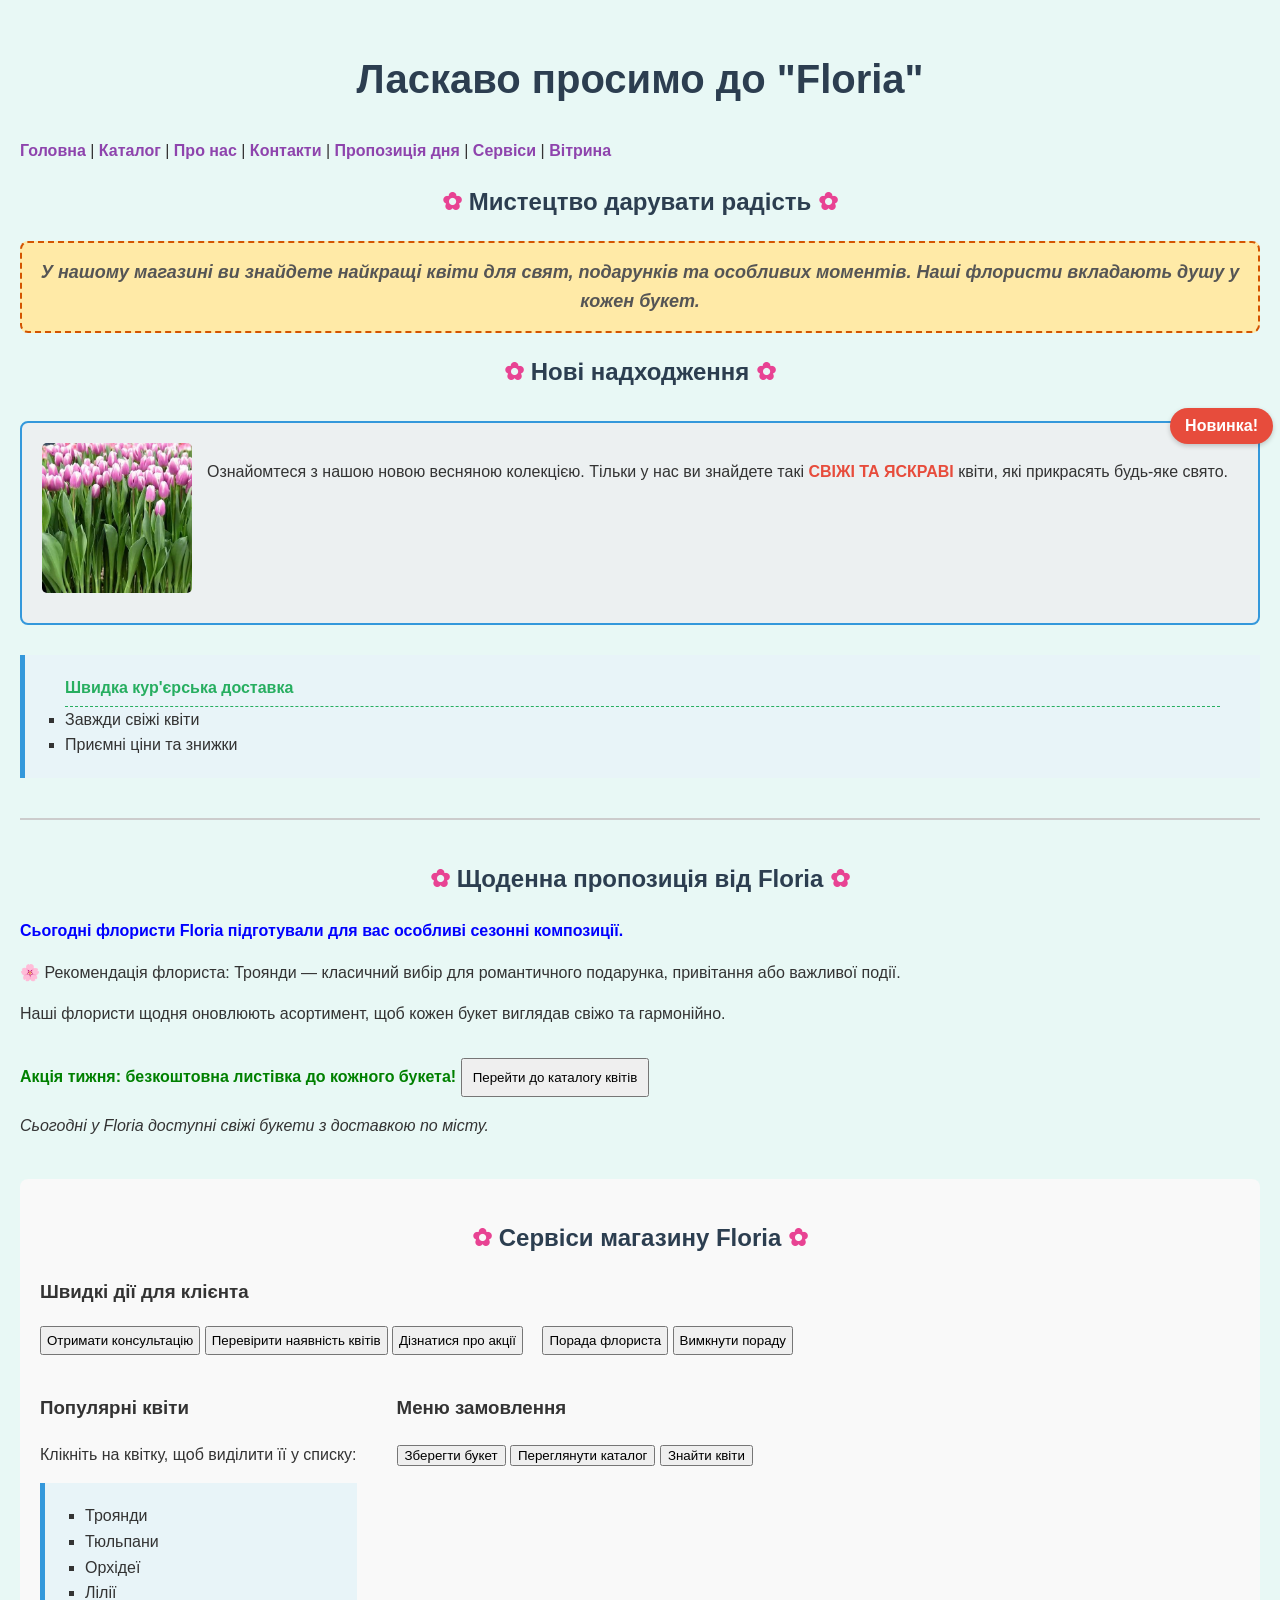
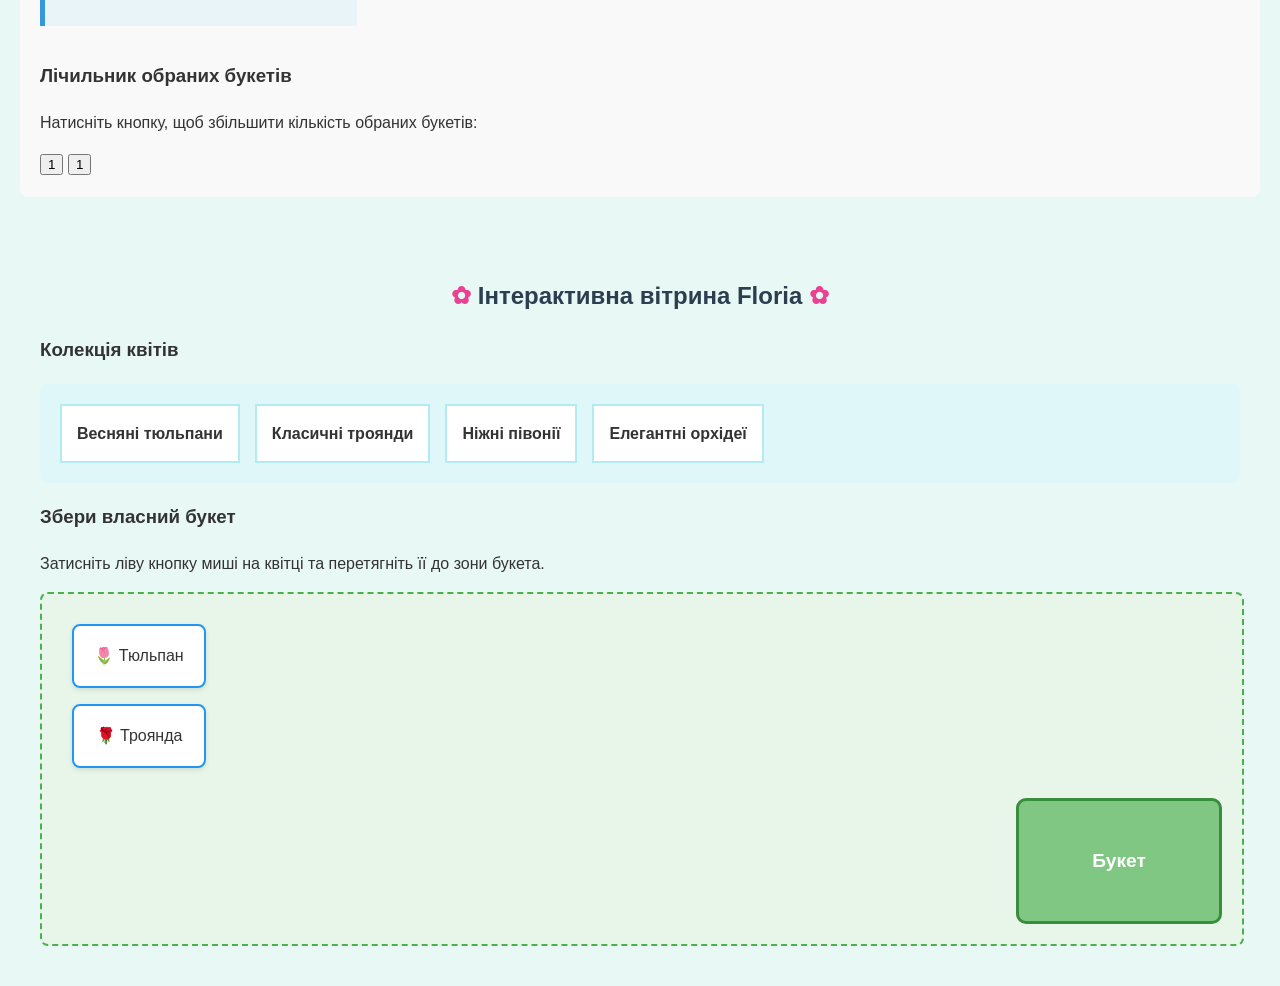
==== commit b621e939: "Виправлення лабораторних робіт 1-8" ====
--- a/index.html
+++ b/index.html
@@ -12,6 +12,18 @@
 <style>
     a {
         color: #8e44ad;
+    }
+
+    nav a:link {
+        color: #8e44ad;
+    }
+
+    nav a:hover {
+        color: #c0392b;
+    }
+
+    nav a:active {
+        color: #f39c12;
     }
 </style>
 
@@ -35,7 +47,7 @@
 <main>
     <section>
         <h2>Мистецтво дарувати радість</h2>
-        <p>
+        <p id="special-offer" class="highlight-text" style="font-size: 18px; color: #27ae60;">
             У нашому магазині ви знайдете найкращі квіти для свят, подарунків та особливих моментів.
             Наші флористи вкладають душу у кожен букет.
         </p>
--- a/style.css
+++ b/style.css
@@ -4,29 +4,33 @@
 
 
 body {
-    background-color: #f4f7f6; 
-    font-family: 'Segoe UI', Tahoma, Geneva, Verdana, sans-serif; 
-    line-height: 1.6; 
+    background-color: #f4f7f6;
+    font-family: 'Segoe UI', Tahoma, Geneva, Verdana, sans-serif;
+    line-height: 1.6;
     color: #333333;
     margin: 0;
     padding: 20px;
 }
 
 
-h1, h2 {
-    text-align: center; 
+h1,
+h2 {
+    text-align: center;
     color: #2c3e50;
 }
 
 h1 {
-    font-size: 2.5em; 
+    font-size: 2.5em;
 }
 
 
 a {
+    text-decoration: none;
+    font-weight: bold;
+}
+
+:where(body:not([link])) a {
     color: #2980b9;
-    text-decoration: none;
-    font-weight: bold;
 }
 
 a:hover {
@@ -46,7 +50,7 @@
 
 .highlight-text {
     font-style: italic;
-    color: #555555;
+    color: #555555 !important;
 }
 
 
@@ -56,18 +60,18 @@
 
 
 ul {
-    list-style-type: square; 
-    background-color: #e8f4f8; 
-    padding: 20px 40px; 
-    margin: 15px 0; 
-    border-left: 5px solid #3498db; 
+    list-style-type: square;
+    background-color: #e8f4f8;
+    padding: 20px 40px;
+    margin: 15px 0;
+    border-left: 5px solid #3498db;
 }
 
 
 ol {
     background-color: #fff3e0;
     padding: 20px 40px;
-    border: 1px solid #ffb74d; 
+    border: 1px solid #ffb74d;
     border-radius: 8px;
 }
 
@@ -83,34 +87,70 @@
 table {
     width: 80%;
     margin: 20px auto;
-    border-collapse: collapse; 
+    border-collapse: collapse;
     background-color: #ffffff;
-    box-shadow: 0 4px 8px rgba(0,0,0,0.1);
-}
-
-th, td {
-    border: 1px solid #bdc3c7; 
-    padding: 15px; 
+    box-shadow: 0 4px 8px rgba(0, 0, 0, 0.1);
+}
+
+th,td {
+    border: 1px solid #bdc3c7;
+}
+
+table:not(.complex-table) th,
+table:not(.complex-table) td {
+    padding: 15px;
     text-align: center;
 }
 
+.complex-table {
+    border-collapse: separate;
+    width: 80%;
+    max-width: 850px;
+    margin: 25px auto;
+    background-color: #ffffff;
+    border: 1px solid #e8c5d5;
+    border-radius: 15px;
+    box-shadow: 0 4px 12px rgba(0, 0, 0, 0.08);
+}
+
+.complex-table th {
+    background-color: #b84d79;
+    color: white;
+    border: none;
+    border-radius: 8px;
+}
+
+.complex-table td {
+    border: 1px solid #e8c5d5;
+    border-radius: 8px;
+    vertical-align: middle;
+}
+
+.complex-table caption {
+    margin-bottom: 12px;
+    font-size: 18px;
+    color: #2c3e50;
+}
+
 th {
-    background-color: #34495e; 
+    background-color: #34495e;
     color: #ffffff;
     font-size: 1.2em;
-} /* =========================================
+}
+
+/* =========================================
    ЗАВДАННЯ 1: Складні селектори (Лаба 4)
    ========================================= */
 
 
-h2 + p {
-    font-weight: bold;
-    color: #d35400; 
+h2+p {
+    font-weight: bold;
+    color: #d35400;
     font-size: 1.1em;
 }
 
 
-.team-container > p {
+.team-container>p {
     background-color: #e8f8f5;
     border-left: 5px solid #1abc9c;
     padding: 10px;
@@ -119,7 +159,7 @@
 
 
 .team-container p {
-    font-family: 'Courier New', Courier, monospace; 
+    font-family: 'Courier New', Courier, monospace;
     margin-bottom: 10px;
 }
 
@@ -128,6 +168,7 @@
     padding: 15px;
     margin-top: 15px;
 }
+
 /* =========================================
    ЗАВДАННЯ 1: Блочні, рядкові елементи та позиціонування (Лаба 5)
    ========================================= */
@@ -152,19 +193,19 @@
 
 .badge {
     position: absolute;
-    top: -15px; 
-    right: -15px; 
+    top: -15px;
+    right: -15px;
     background-color: #e74c3c;
     color: white;
     padding: 5px 15px;
     border-radius: 20px;
     font-weight: bold;
-    box-shadow: 0 2px 5px rgba(0,0,0,0.2);
+    box-shadow: 0 2px 5px rgba(0, 0, 0, 0.2);
 }
 
 
 .float-img {
-    float: left; 
+    float: left;
     margin-right: 15px;
     margin-bottom: 10px;
     width: 150px;
@@ -177,16 +218,28 @@
 }
 
 
-nav a:link { color: #2980b9; } 
-nav a:visited { color: #8e44ad; }
-nav a:hover { color: #c0392b; text-decoration: underline; } 
-nav a:active { color: #f39c12; } 
+nav a:link {
+    color: #2980b9;
+}
+
+nav a:visited {
+    color: #8e44ad;
+}
+
+nav a:hover {
+    color: #c0392b;
+    text-decoration: underline;
+}
+
+nav a:active {
+    color: #f39c12;
+}
 
 
 .features-list li:first-child {
     font-weight: bold;
     color: #27ae60;
-    list-style-type: none; 
+    list-style-type: none;
     padding-bottom: 5px;
     border-bottom: 1px dashed #27ae60;
 }
@@ -208,77 +261,91 @@
     color: #2c3e50;
     transition: 0.3s;
 }
+
 /* =========================================
    ЛАБОРАТОРНА 8: Події миші
    ========================================= */
 
 
-.tackle-grid { 
-    display: flex; 
-    gap: 15px; 
-    padding: 20px; 
-    background: #e0f7fa; 
-    border-radius: 8px;
-}
-.tackle-item { 
-    padding: 15px; 
-    background: white; 
-    border: 2px solid #b2ebf2; 
-    cursor: pointer; 
-    transition: all 0.3s ease; 
-    font-weight: bold;
-}
-
-.hover-active { 
-    background: #ffcc80; 
-    transform: translateY(-5px); 
-    box-shadow: 0 4px 10px rgba(0,0,0,0.2); 
+.tackle-grid {
+    display: flex;
+    gap: 15px;
+    padding: 20px;
+    background: #e0f7fa;
+    border-radius: 8px;
+}
+
+.tackle-item {
+    padding: 15px;
+    background: white;
+    border: 2px solid #b2ebf2;
+    cursor: pointer;
+    transition: all 0.3s ease;
+    font-weight: bold;
+}
+
+.hover-active {
+    background: #ffcc80;
+    transform: translateY(-5px);
+    box-shadow: 0 4px 10px rgba(0, 0, 0, 0.2);
     border-color: #f57c00;
 }
 
 
-.drag-container { 
-    position: relative; 
-    width: 100%; 
-    height: 350px; 
-    background: #e8f5e9; 
-    border: 2px dashed #4caf50; 
+.drag-container {
+    position: relative;
+    width: 100%;
+    height: 350px;
+    background: #e8f5e9;
+    border: 2px dashed #4caf50;
     border-radius: 8px;
     margin-top: 15px;
-    overflow: hidden; 
-}
-.boat-zone { 
-    position: absolute; 
-    bottom: 20px; 
-    right: 20px; 
-    width: 200px; 
-    height: 120px; 
-    background: #81c784; 
-    text-align: center; 
-    line-height: 120px; 
-    border-radius: 10px; 
-    color: white; 
+    overflow: hidden;
+}
+
+.boat-zone {
+    position: absolute;
+    bottom: 20px;
+    right: 20px;
+    width: 200px;
+    height: 120px;
+    background: #81c784;
+    text-align: center;
+    line-height: 120px;
+    border-radius: 10px;
+    color: white;
     font-size: 1.2em;
     font-weight: bold;
     border: 3px solid #388e3c;
 }
-.draggable-item { 
-    position: absolute; 
-    width: 130px; 
-    height: 60px; 
-    background: #fff; 
-    border: 2px solid #2196f3; 
-    border-radius: 8px; 
-    display: flex; 
-    align-items: center; 
-    justify-content: center; 
-    cursor: grab; 
-    user-select: none; 
-    z-index: 10; 
-    box-shadow: 0 2px 5px rgba(0,0,0,0.1);
-}
-.draggable-item:active { cursor: grabbing; }
-
-
-#draggable-fish { top: 30px; left: 30px; }
-#draggable-rod { top: 110px; left: 30px; }+
+.draggable-item {
+    position: absolute;
+    width: 130px;
+    height: 60px;
+    background: #fff;
+    border: 2px solid #2196f3;
+    border-radius: 8px;
+    display: flex;
+    align-items: center;
+    justify-content: center;
+    cursor: grab;
+    user-select: none;
+    z-index: 10;
+    box-shadow: 0 2px 5px rgba(0, 0, 0, 0.1);
+}
+
+.draggable-item:active {
+    cursor: grabbing;
+}
+
+
+#draggable-fish {
+    top: 30px;
+    left: 30px;
+}
+
+#draggable-rod {
+    top: 110px;
+    left: 30px;
+}
